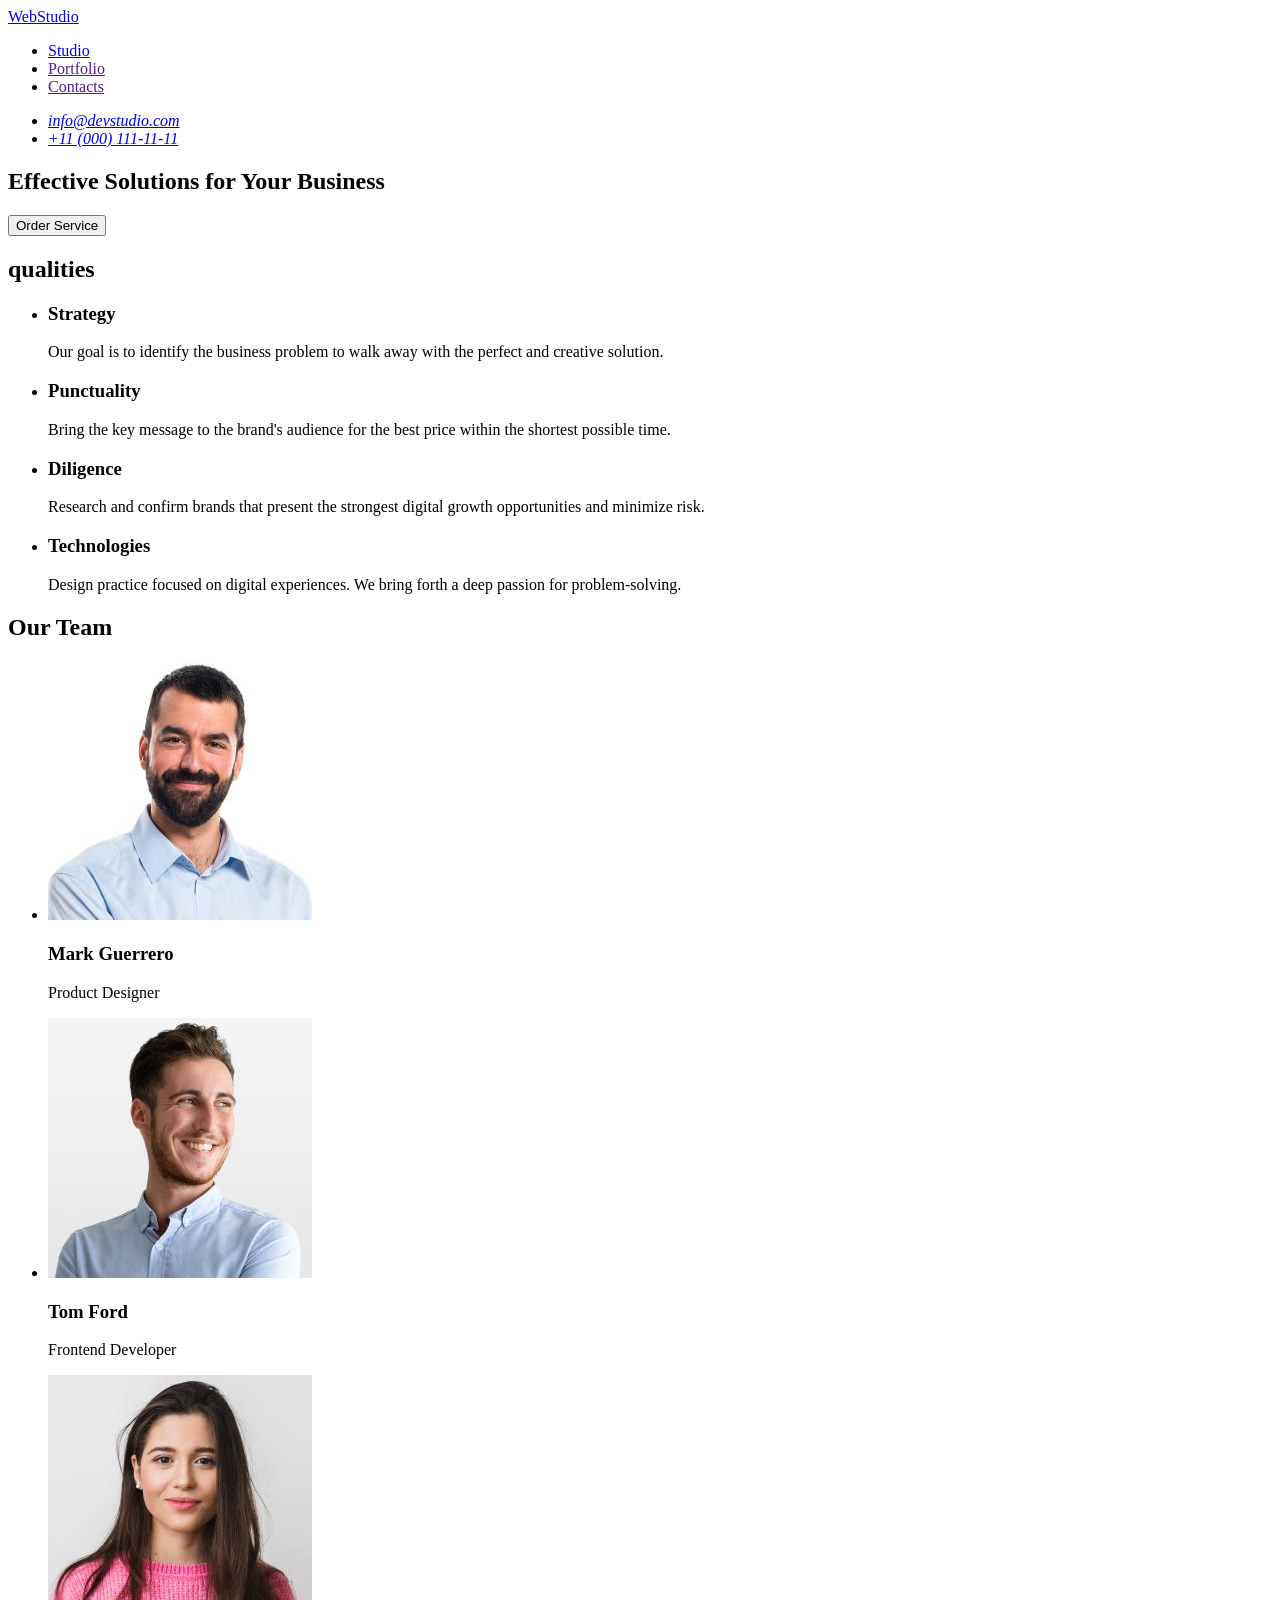
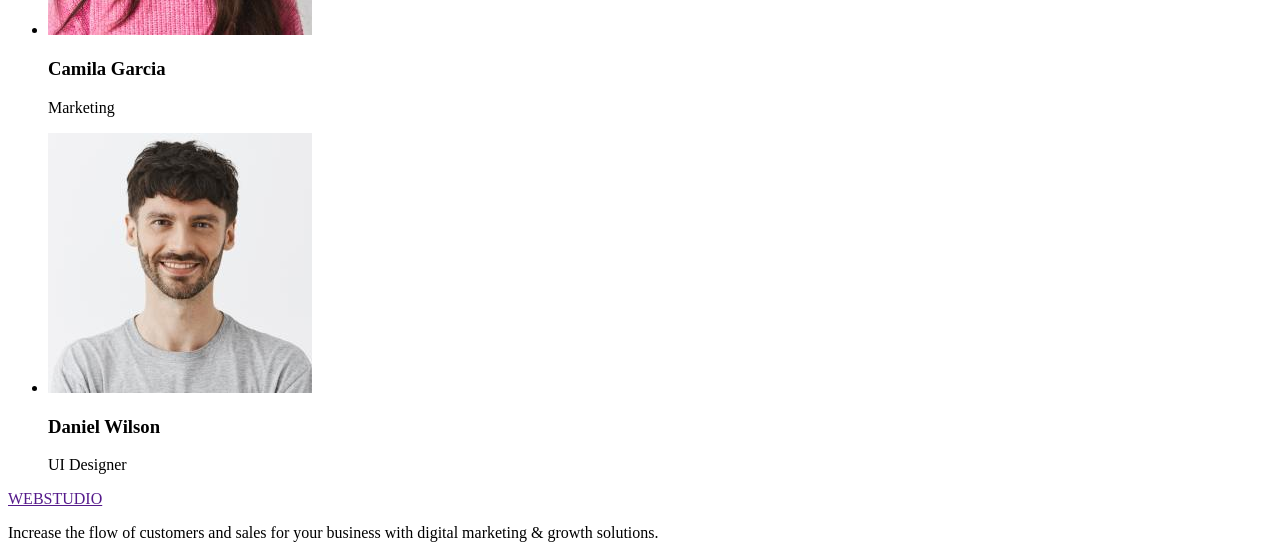
==== index.html @ 6fc46f31 "index.html 2.0" ====
<!DOCTYPE html>
<html lang="en">
  <head>
    <meta charset="UTF-8" />
    <meta http-equiv="X-UA-Compatible" content="IE=edge" />
    <meta name="viewport" content="width=device-width, initial-scale=1.0" />
    <title>Web Studio</title>
  </head>
  <body>
    <header>
      <a href="./index.html">WebStudio</a>
      <nav>
        <ul>
          <li><a href="./index.html">Studio</a></li>
          <li><a href="">Portfolio</a></li>
          <li><a href="">Contacts</a></li>
        </ul>
      </nav>
      <address>
        <ul>
          <li><a href="mailto:info@devstudio.com">info@devstudio.com</a></li>
          <li><a href="tel:+110001111111">+11 (000) 111-11-11</a></li>
        </ul>
      </address>
    </header>
    <main>
      <section>
        <h1>Effective Solutions for Your Business</h1>
        <button type="button">Order Service</button>
      </section>
      <section>
        <h2 class="visually-hidden">qualities</h2>
        <ul>
          <li>
            <h3>Strategy</h3>
            <p>
              Our goal is to identify the business problem to walk away with the
              perfect and creative solution.
            </p>
          </li>
          <li>
            <h3>Punctuality</h3>
            <p>
              Bring the key message to the brand's audience for the best price
              within the shortest possible time.
            </p>
          </li>
          <li>
            <h3>Diligence</h3>
            <p>
              Research and confirm brands that present the strongest digital
              growth opportunities and minimize risk.
            </p>
          </li>
          <li>
            <h3>Technologies</h3>
            <p>
              Design practice focused on digital experiences. We bring forth a
              deep passion for problem-solving.
            </p>
          </li>
        </ul>
      </section>
      <section>
        <h1>Our Team</h1>
        <ul>
          <li>
            <img
              src="./images/mark-guerrero.jpg"
              alt="mark-guerrero"
              width="264"
              height="260"
            />
            <h3>Mark Guerrero</h3>
            <p>Product Designer</p>
          </li>
          <li>
            <img
              src="./images/tom-ford.jpg"
              alt="tom-ford"
              width="264"
              height="260"
            />
            <h3>Tom Ford</h3>
            <p>Frontend Developer</p>
          </li>
          <li>
            <img
              src="./images/camila-garcia.jpg"
              alt="camila-garcia"
              width="264"
              height="260"
            />
            <h3>Camila Garcia</h3>
            <p>Marketing</p>
          </li>
          <li>
            <img
              src="./images/daniel-wilson.jpg"
              alt="daniel-wilson"
              width="264"
              height="260"
            />
            <h3>Daniel Wilson</h3>
            <p>UI Designer</p>
          </li>
        </ul>
      </section>
    </main>
    <footer>
      <a href="">WEBSTUDIO</a>
      <p>
        Increase the flow of customers and sales for your business with digital
        marketing & growth solutions.
      </p>
    </footer>
  </body>
</html>
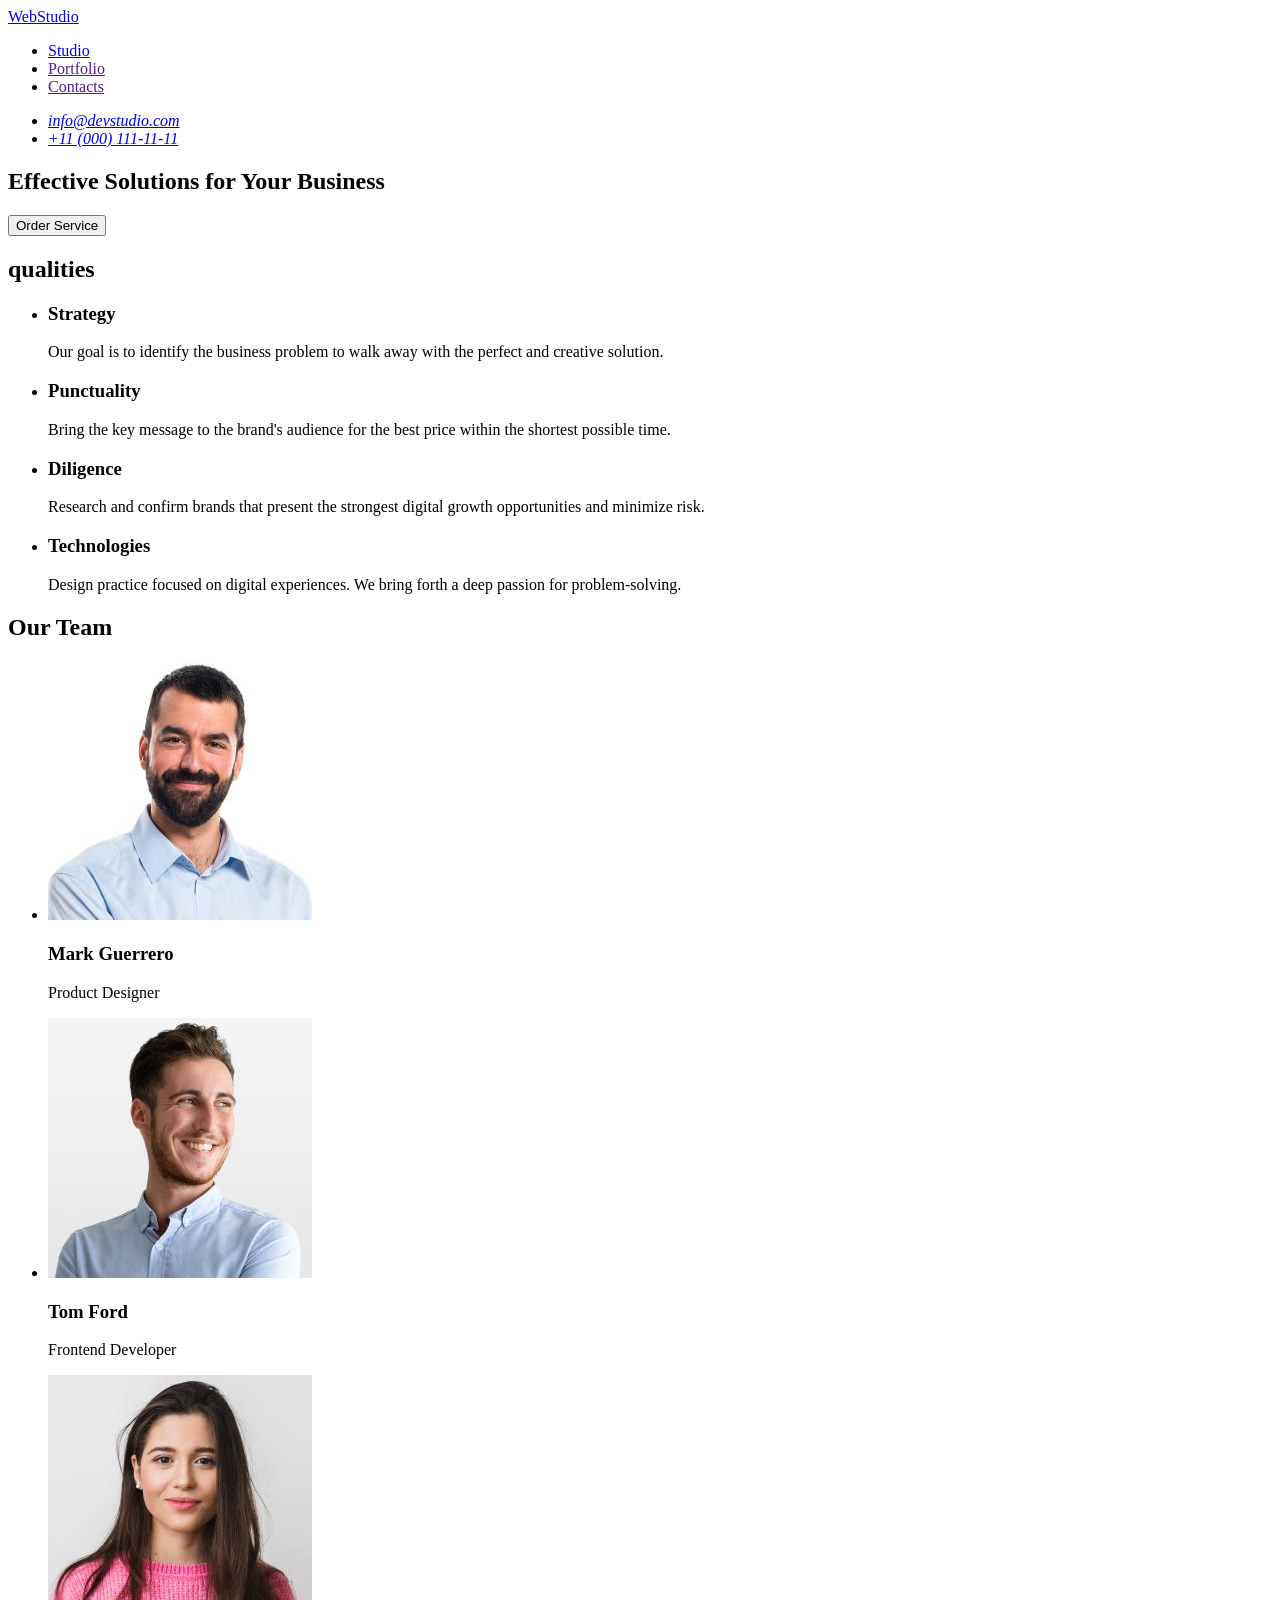
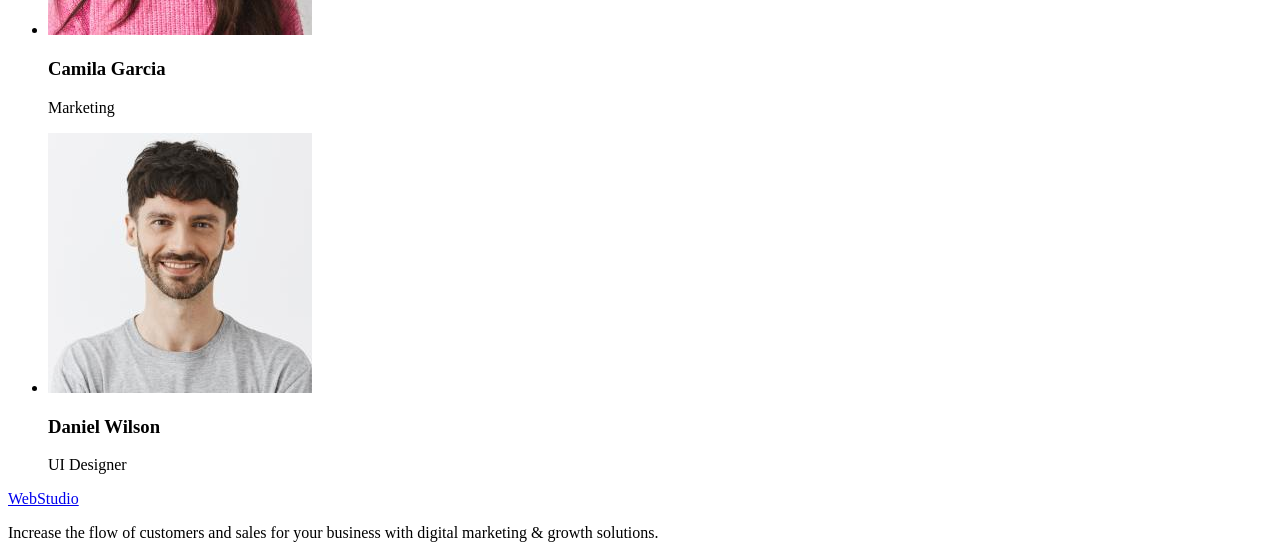
==== commit a856f022: "1" ====
--- a/index.html
+++ b/index.html
@@ -1,10 +1,10 @@
 <!DOCTYPE html>
 <html lang="en">
   <head>
-    <meta charset="UTF-8" />
-    <meta http-equiv="X-UA-Compatible" content="IE=edge" />
-    <meta name="viewport" content="width=device-width, initial-scale=1.0" />
-    <title>Web Studio</title>
+    <meta charset="UTF-8">
+    <meta http-equiv="X-UA-Compatible" content="IE=edge">
+    <meta name="viewport" content="width=device-width, initial-scale=1.0">
+    <title>WEBSTUDIO</title>
   </head>
   <body>
     <header>
@@ -69,8 +69,7 @@
               src="./images/mark-guerrero.jpg"
               alt="mark-guerrero"
               width="264"
-              height="260"
-            />
+              height="260">
             <h3>Mark Guerrero</h3>
             <p>Product Designer</p>
           </li>
@@ -79,8 +78,7 @@
               src="./images/tom-ford.jpg"
               alt="tom-ford"
               width="264"
-              height="260"
-            />
+              height="260">
             <h3>Tom Ford</h3>
             <p>Frontend Developer</p>
           </li>
@@ -89,8 +87,7 @@
               src="./images/camila-garcia.jpg"
               alt="camila-garcia"
               width="264"
-              height="260"
-            />
+              height="260">
             <h3>Camila Garcia</h3>
             <p>Marketing</p>
           </li>
@@ -99,8 +96,7 @@
               src="./images/daniel-wilson.jpg"
               alt="daniel-wilson"
               width="264"
-              height="260"
-            />
+              height="260">
             <h3>Daniel Wilson</h3>
             <p>UI Designer</p>
           </li>
@@ -108,7 +104,7 @@
       </section>
     </main>
     <footer>
-      <a href="">WEBSTUDIO</a>
+      <a href="./index.html">WebStudio</a>
       <p>
         Increase the flow of customers and sales for your business with digital
         marketing & growth solutions.
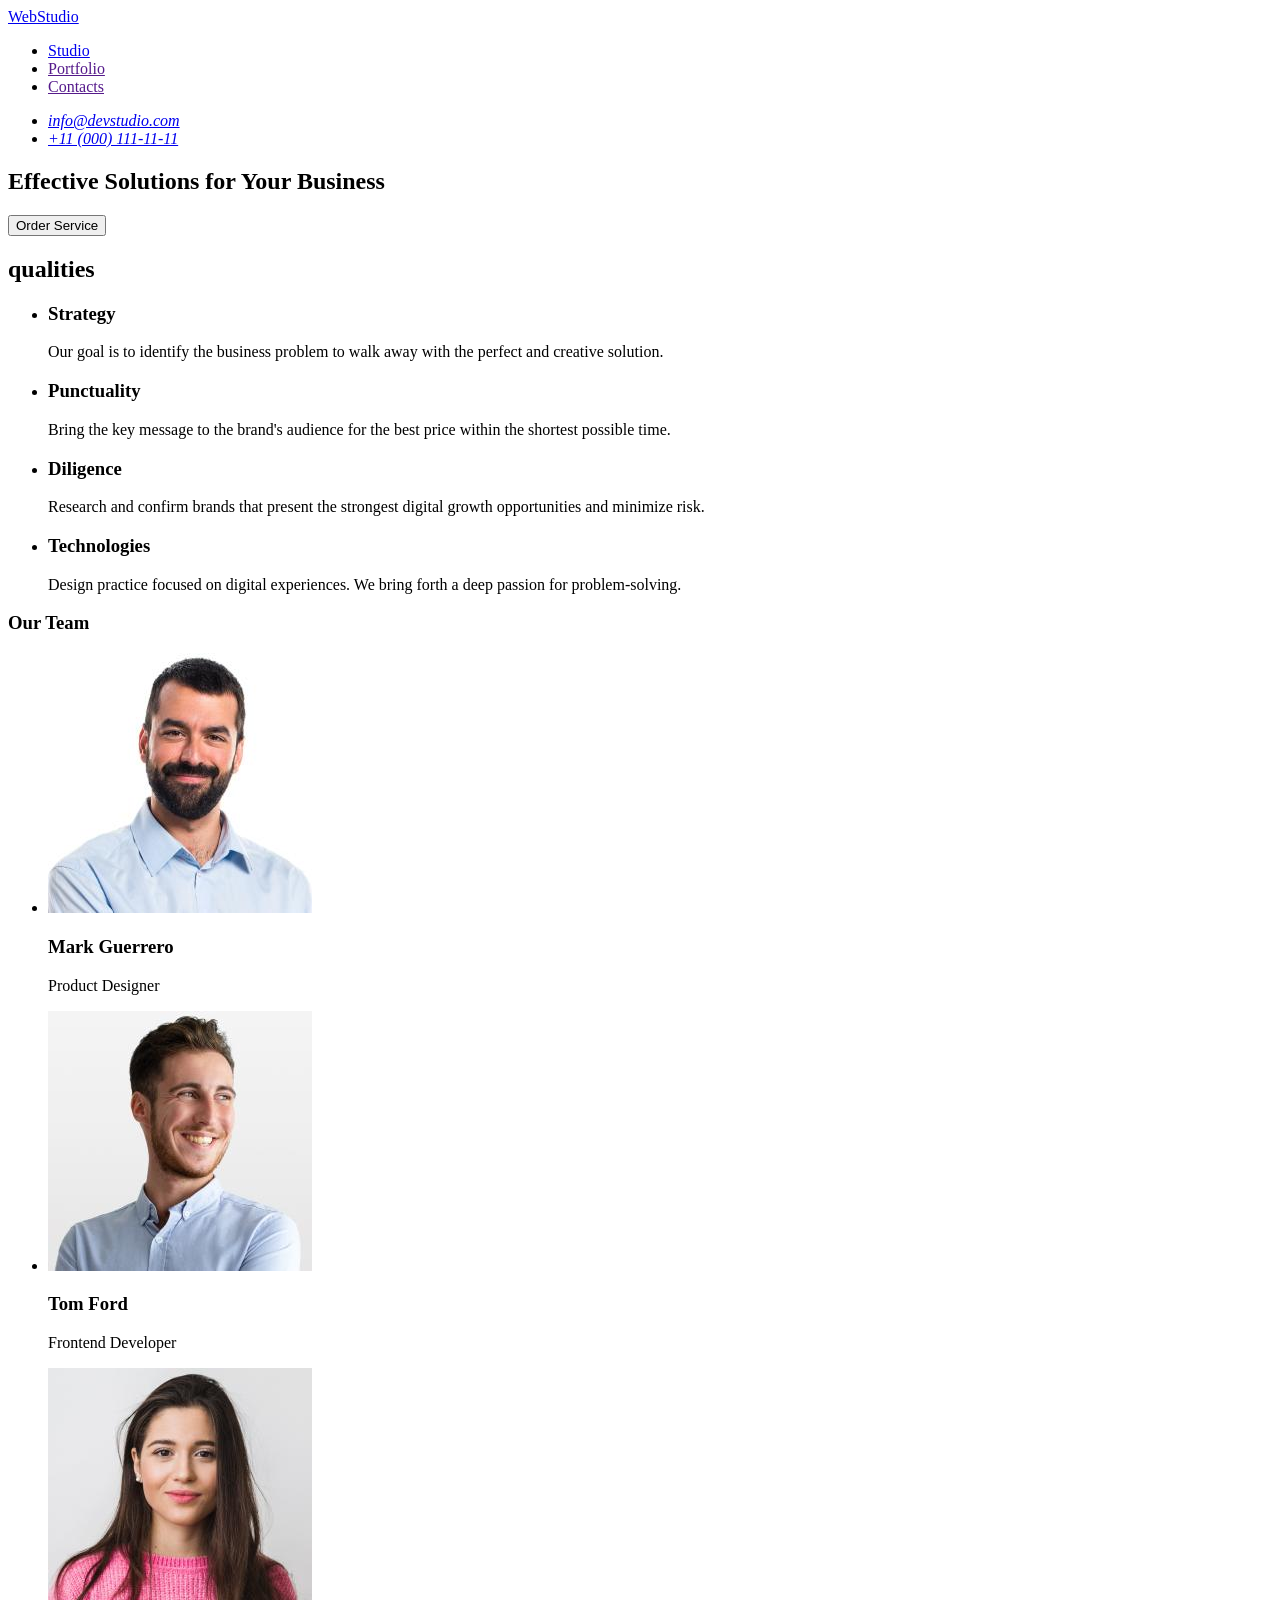
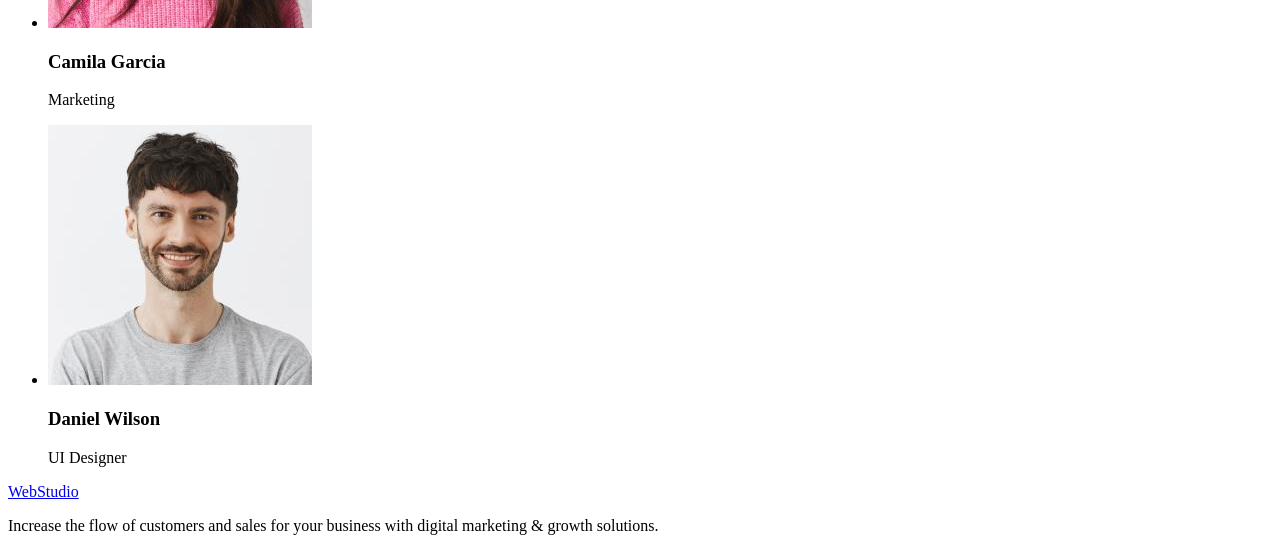
==== commit 9a6ab47c: "1223" ====
--- a/index.html
+++ b/index.html
@@ -1,15 +1,15 @@
 <!DOCTYPE html>
 <html lang="en">
   <head>
-    <meta charset="UTF-8">
-    <meta http-equiv="X-UA-Compatible" content="IE=edge">
-    <meta name="viewport" content="width=device-width, initial-scale=1.0">
+    <meta charset="UTF-8" />
+    <meta http-equiv="X-UA-Compatible" content="IE=edge" />
+    <meta name="viewport" content="width=device-width, initial-scale=1.0" />
     <title>WEBSTUDIO</title>
   </head>
   <body>
     <header>
-      <a href="./index.html">WebStudio</a>
       <nav>
+        <a href="./index.html">WebStudio</a>
         <ul>
           <li><a href="./index.html">Studio</a></li>
           <li><a href="">Portfolio</a></li>
@@ -62,14 +62,15 @@
         </ul>
       </section>
       <section>
-        <h1>Our Team</h1>
+        <h3>Our Team</h3>
         <ul>
           <li>
             <img
               src="./images/mark-guerrero.jpg"
               alt="mark-guerrero"
               width="264"
-              height="260">
+              height="260"
+            />
             <h3>Mark Guerrero</h3>
             <p>Product Designer</p>
           </li>
@@ -78,7 +79,8 @@
               src="./images/tom-ford.jpg"
               alt="tom-ford"
               width="264"
-              height="260">
+              height="260"
+            />
             <h3>Tom Ford</h3>
             <p>Frontend Developer</p>
           </li>
@@ -87,7 +89,8 @@
               src="./images/camila-garcia.jpg"
               alt="camila-garcia"
               width="264"
-              height="260">
+              height="260"
+            />
             <h3>Camila Garcia</h3>
             <p>Marketing</p>
           </li>
@@ -96,7 +99,8 @@
               src="./images/daniel-wilson.jpg"
               alt="daniel-wilson"
               width="264"
-              height="260">
+              height="260"
+            />
             <h3>Daniel Wilson</h3>
             <p>UI Designer</p>
           </li>
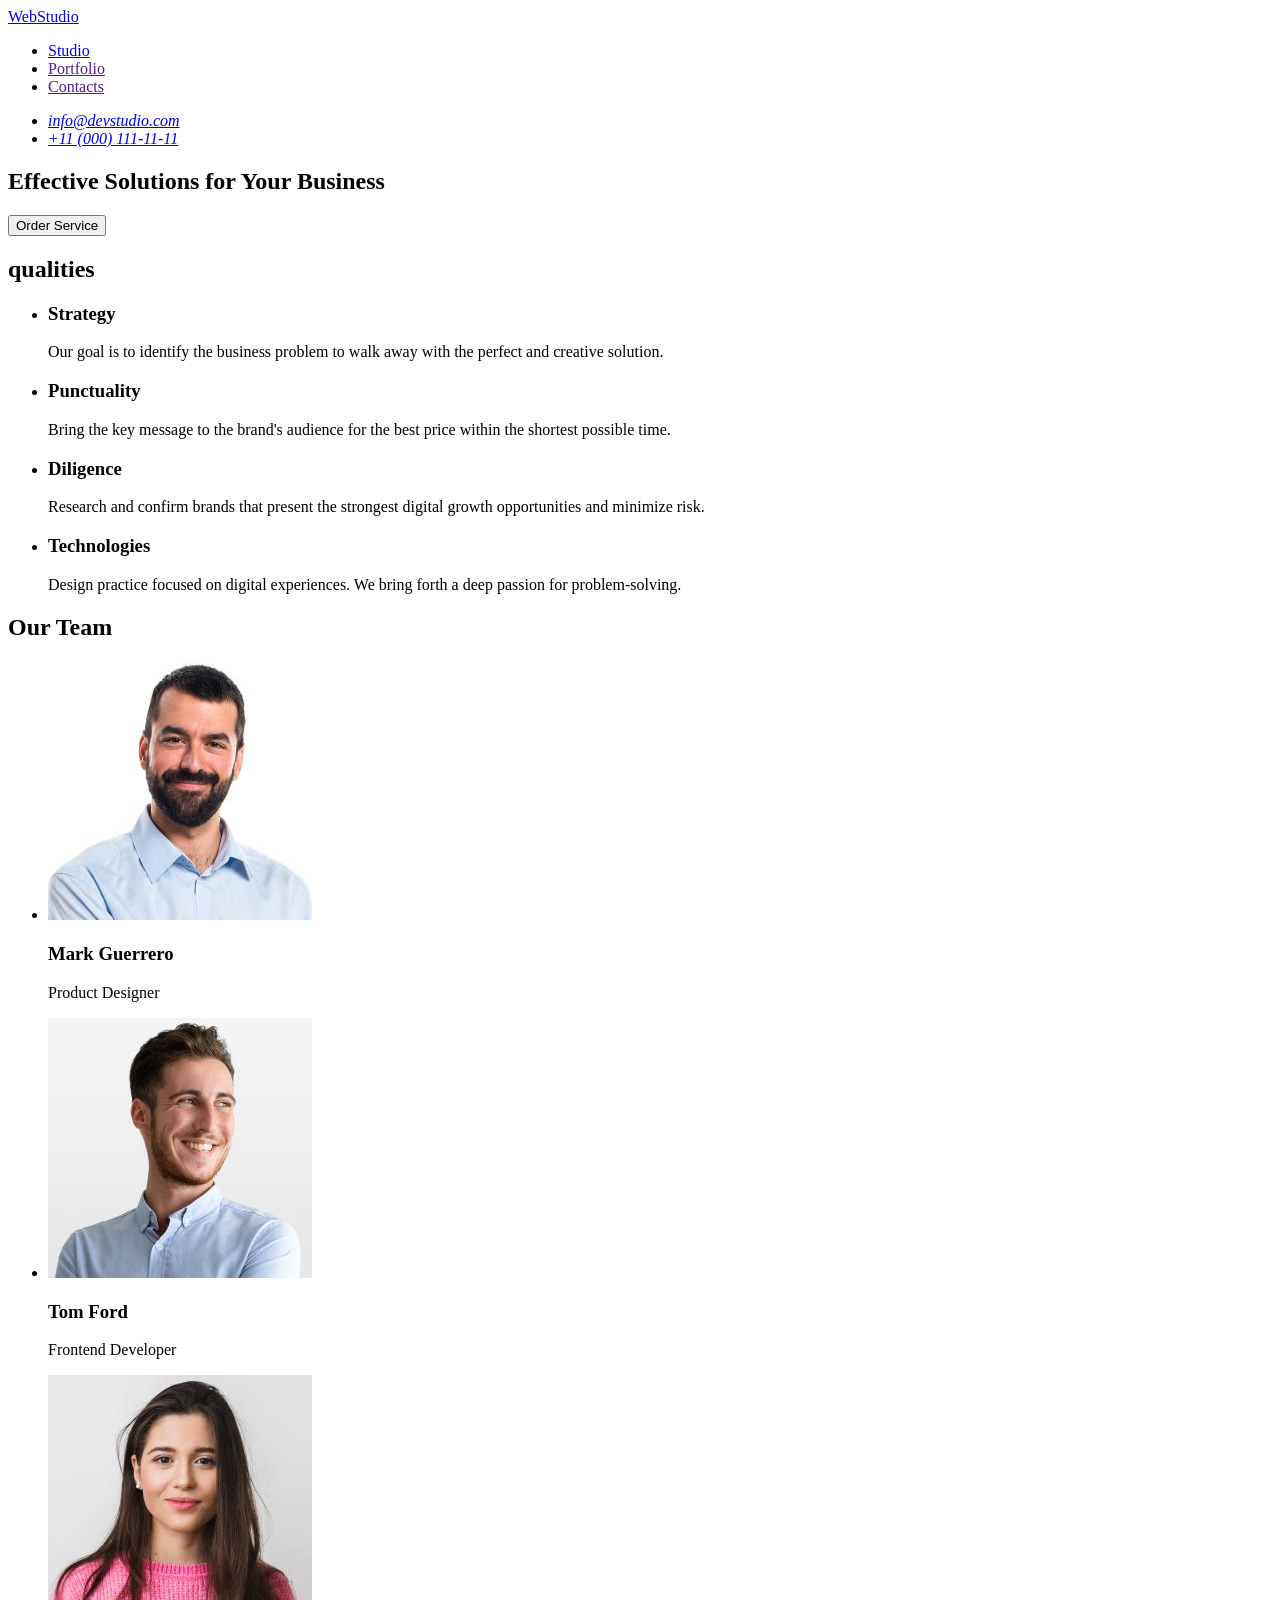
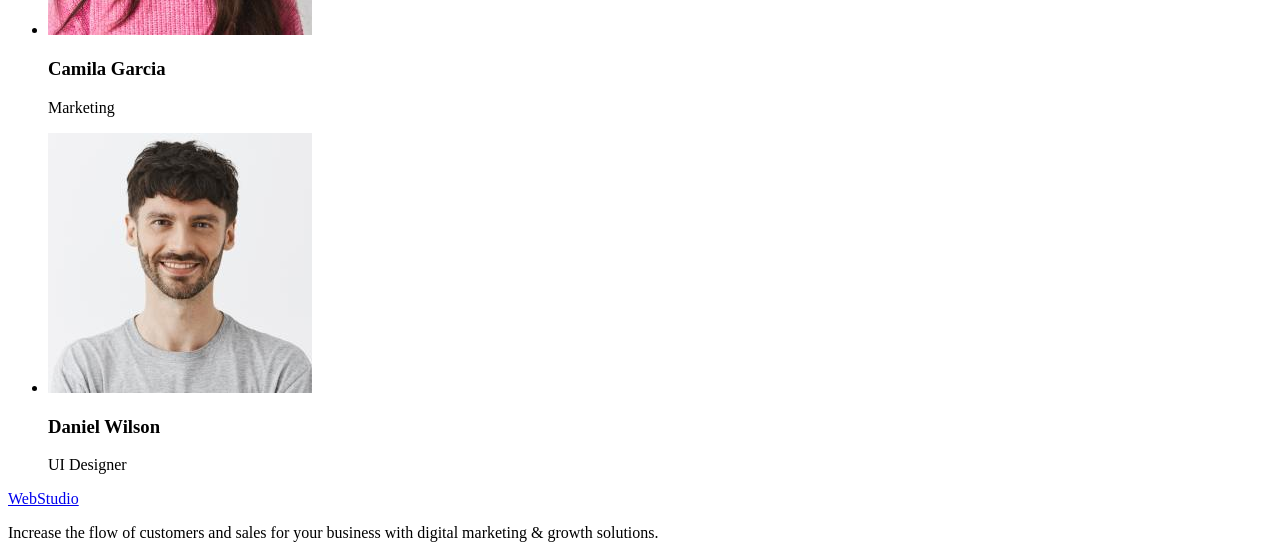
==== commit b2bf7d90: "1" ====
--- a/index.html
+++ b/index.html
@@ -62,7 +62,7 @@
         </ul>
       </section>
       <section>
-        <h3>Our Team</h3>
+        <h2>Our Team</h2>
         <ul>
           <li>
             <img
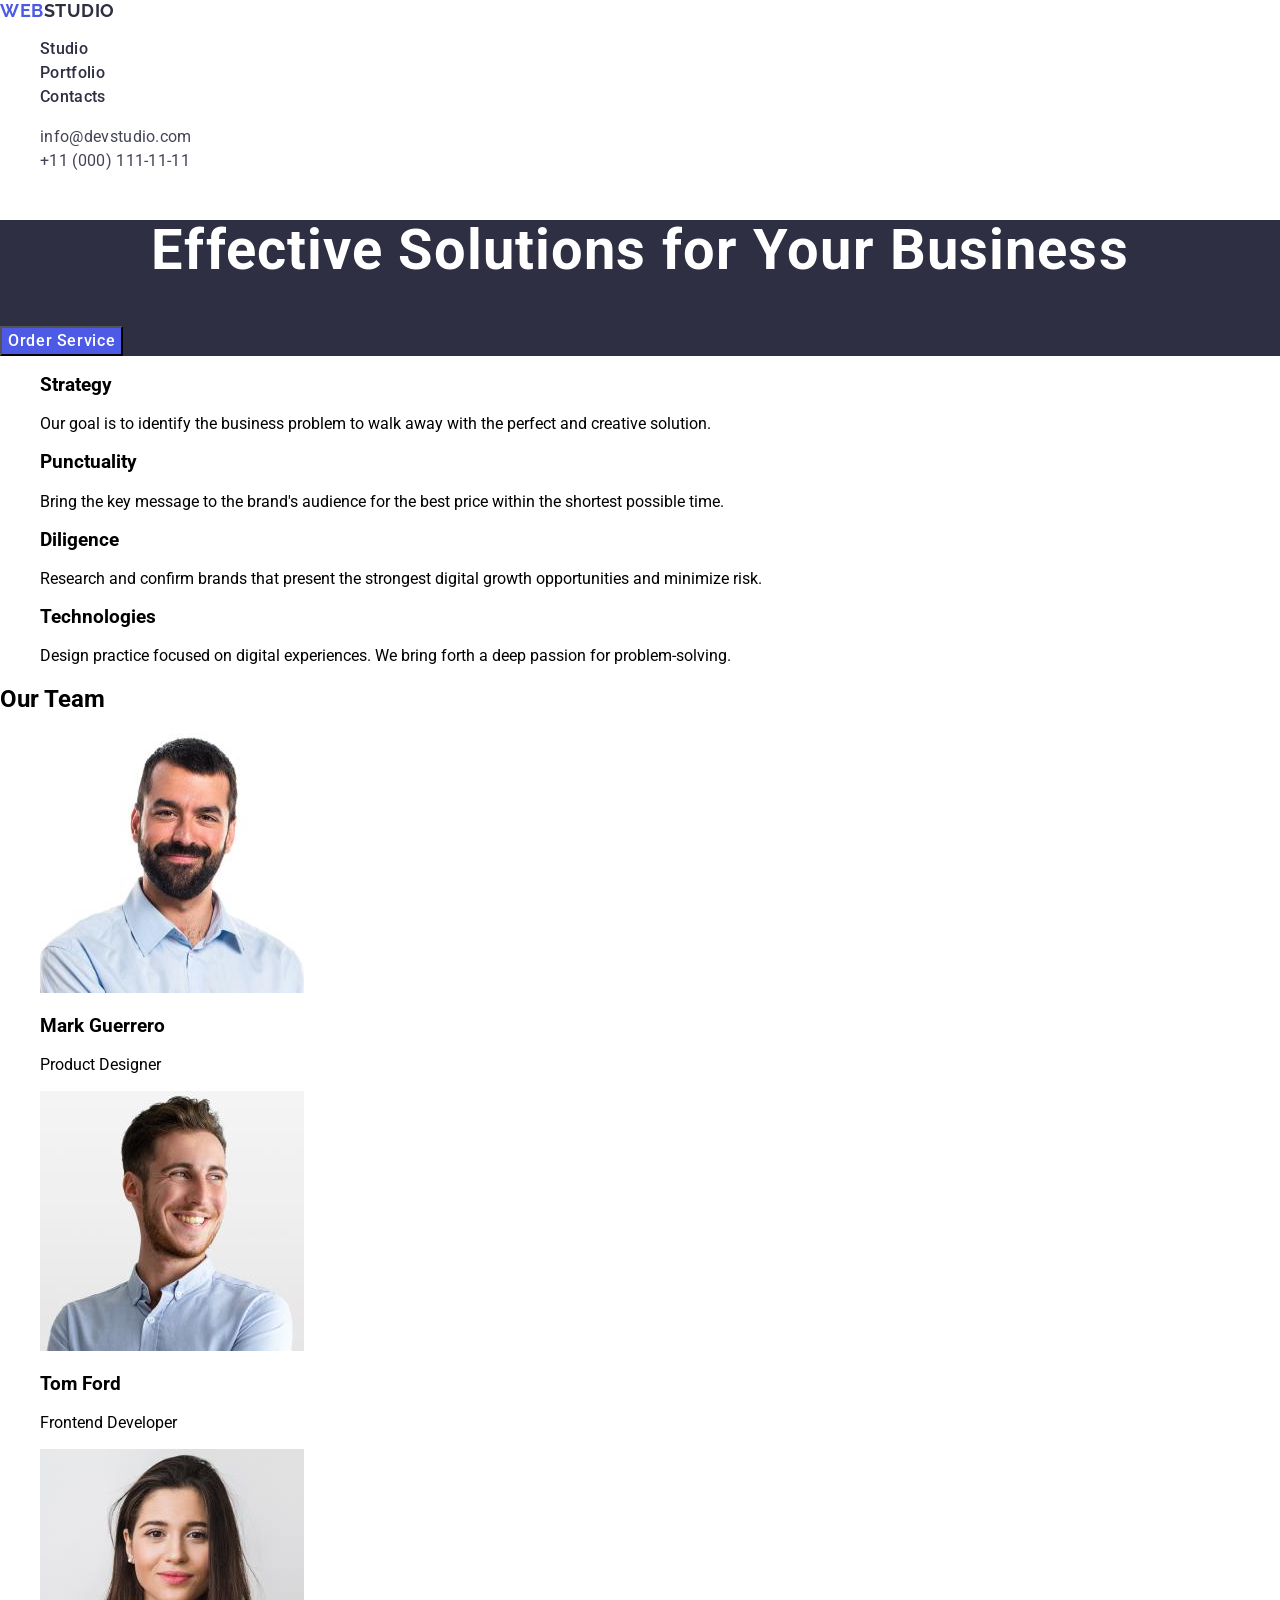
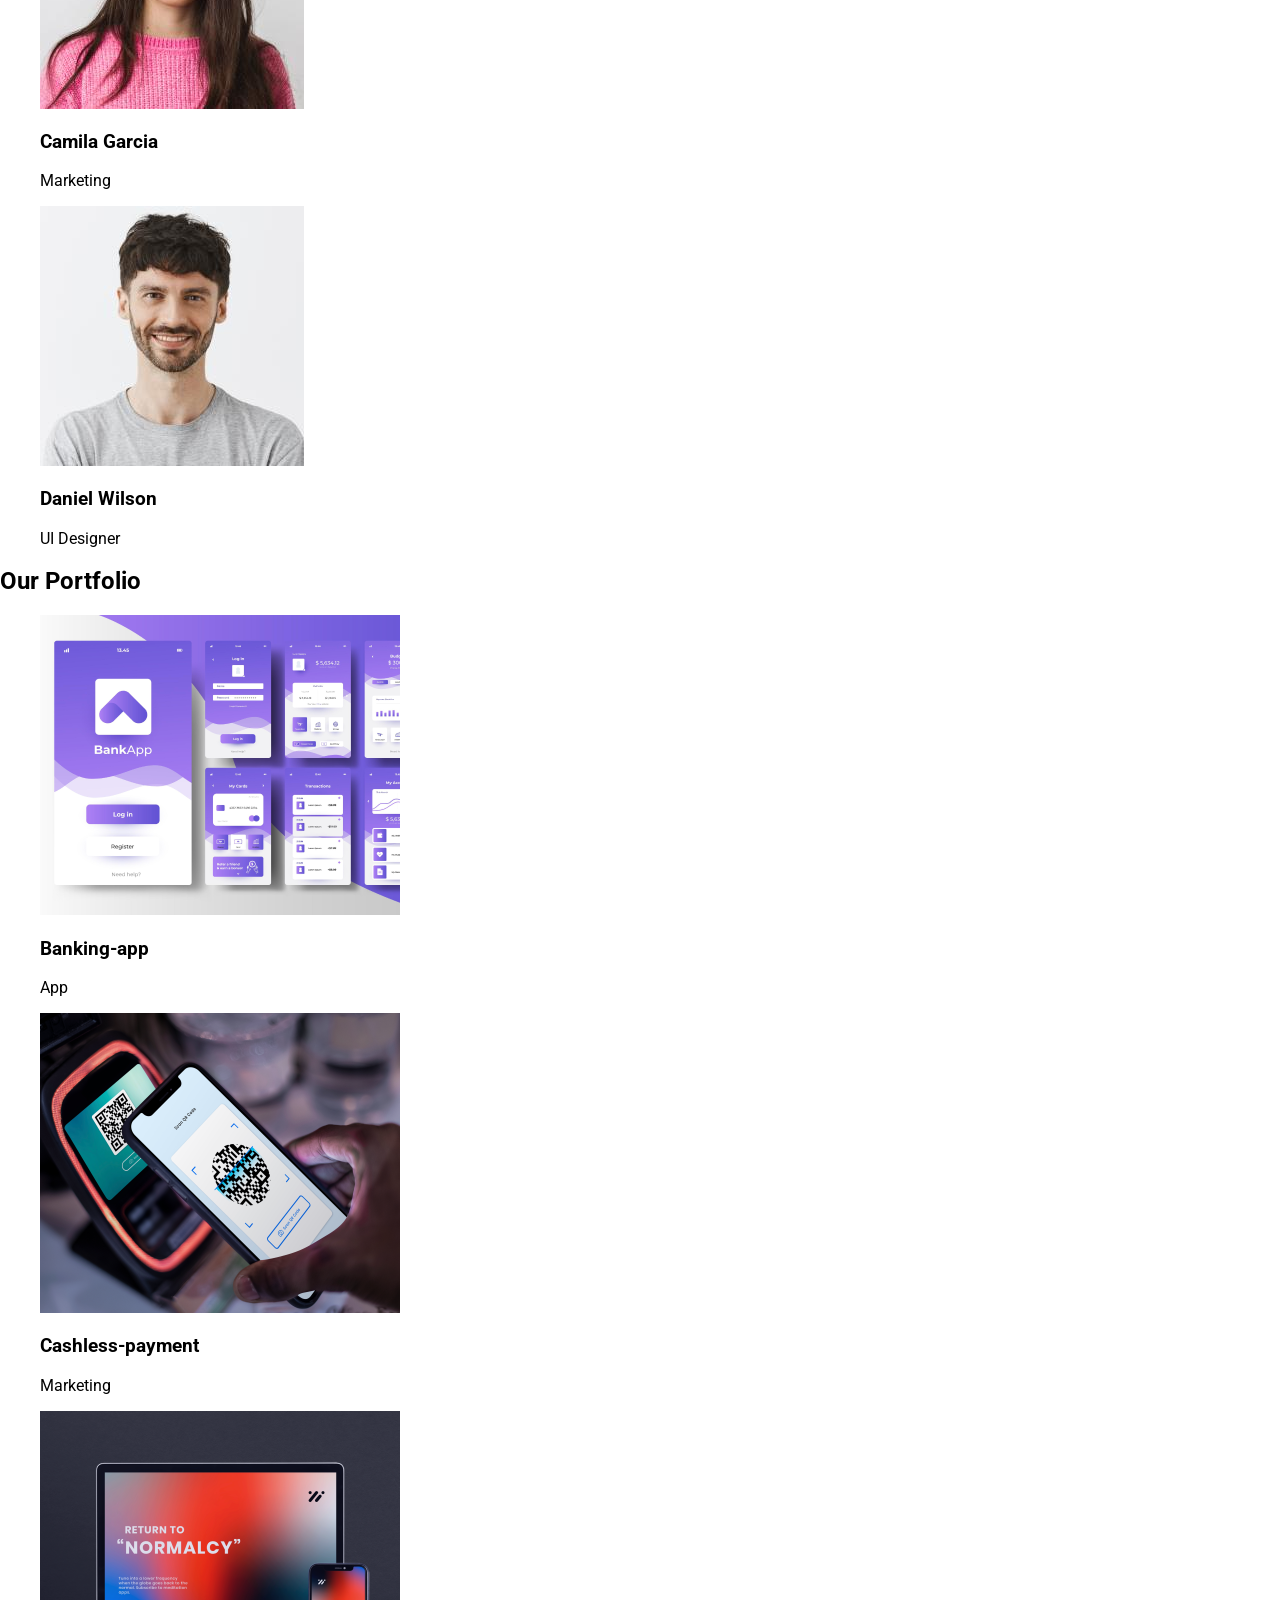
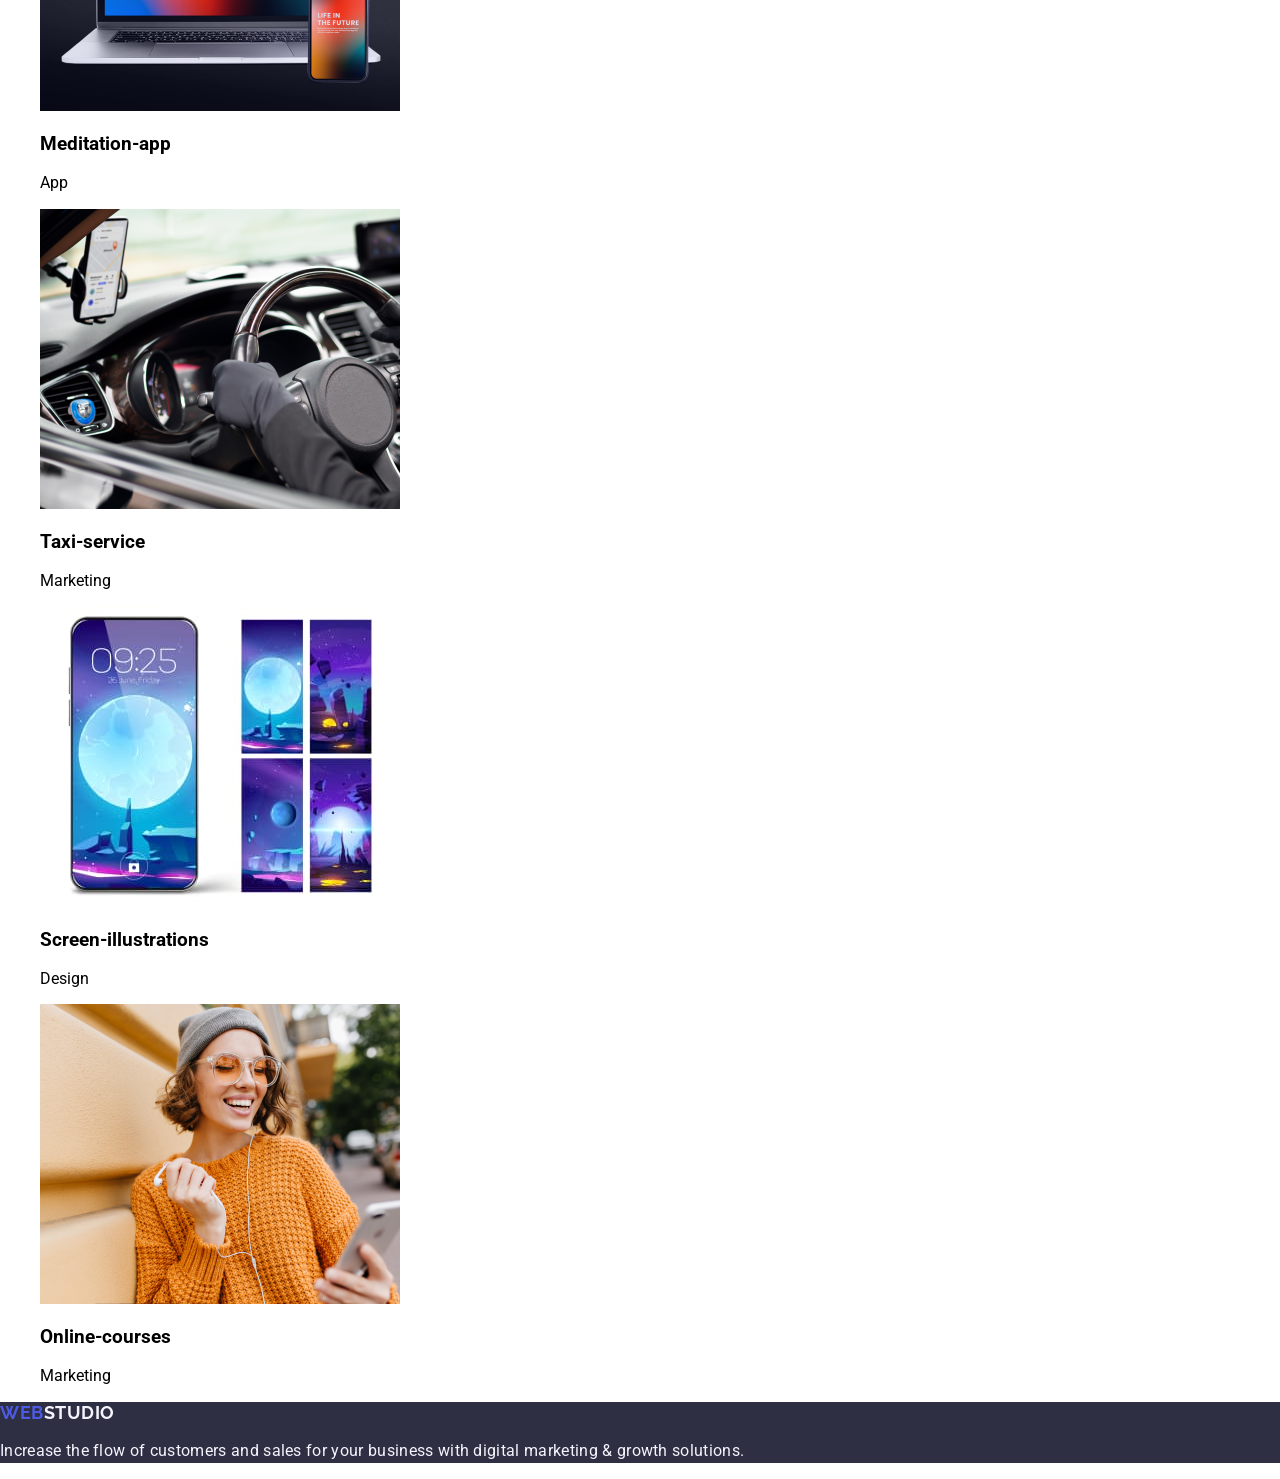
==== commit 4ca3cad6: "home-worke 02" ====
--- a/index.html
+++ b/index.html
@@ -5,31 +5,56 @@
     <meta http-equiv="X-UA-Compatible" content="IE=edge" />
     <meta name="viewport" content="width=device-width, initial-scale=1.0" />
     <title>WEBSTUDIO</title>
+    <link rel="preconnect" href="https://fonts.googleapis.com" />
+    <link rel="preconnect" href="https://fonts.gstatic.com" crossorigin />
+    <link
+      href="https://fonts.googleapis.com/css2?family=Raleway:ital,wght@0,700;1,700&family=Roboto:wght@400;500;700&display=swap"
+      rel="stylesheet"
+    />
+    <link
+      rel="stylesheet"
+      href="https://cdnjs.cloudflare.com/ajax/libs/modern-normalize/2.0.0/modern-normalize.min.css"
+      integrity="sha512-4xo8blKMVCiXpTaLzQSLSw3KFOVPWhm/TRtuPVc4WG6kUgjH6J03IBuG7JZPkcWMxJ5huwaBpOpnwYElP/m6wg=="
+      crossorigin="anonymous"
+      referrerpolicy="no-referrer"
+    />
+    <link rel="stylesheet" href="./css/styles.css" />
   </head>
   <body>
-    <header>
-      <nav>
-        <a href="./index.html">WebStudio</a>
-        <ul>
-          <li><a href="./index.html">Studio</a></li>
-          <li><a href="">Portfolio</a></li>
-          <li><a href="">Contacts</a></li>
+    <!-- #region header -->
+    <header class="header">
+      <nav class="nav">
+        <a class="logo" href="#"><span class="colortext">WEB</span>STUDIO</a>
+        <ul class="menu">
+          <li class="menu-link">
+            <a class="menu-link" href="./index.html">Studio</a>
+          </li>
+          <li class="menu-link"><a class="menu-link" href="">Portfolio</a></li>
+          <li class="menu-link"><a class="menu-link">Contacts</a></li>
         </ul>
       </nav>
       <address>
-        <ul>
-          <li><a href="mailto:info@devstudio.com">info@devstudio.com</a></li>
-          <li><a href="tel:+110001111111">+11 (000) 111-11-11</a></li>
+        <ul class="header-contacts">
+          <li>
+            <a class="header-contacts" href="mailto:info@devstudio.com"
+              >info@devstudio.com</a
+            >
+          </li>
+          <li>
+            <a class="header-contacts" href="tel:+11(000)1111111"
+              >+11 (000) 111-11-11</a
+            >
+          </li>
         </ul>
       </address>
     </header>
+    <!-- #endregion header -->
     <main>
+      <section class="hero">
+        <h1 class="hero-title">Effective Solutions for Your Business</h1>
+        <button class="hero-button" type="button">Order Service</button>
+      </section>
       <section>
-        <h1>Effective Solutions for Your Business</h1>
-        <button type="button">Order Service</button>
-      </section>
-      <section>
-        <h2 class="visually-hidden">qualities</h2>
         <ul>
           <li>
             <h3>Strategy</h3>
@@ -106,10 +131,77 @@
           </li>
         </ul>
       </section>
+      <section>
+        <h2>Our Portfolio</h2>
+        <ul>
+          <li>
+            <img
+              src="./images/banking-app.png"
+              alt="banking-app"
+              width="360"
+              height="300"
+            />
+            <h3>Banking-app</h3>
+            <p>App</p>
+          </li>
+          <li>
+            <img
+              src="./images/cashless-payment.png"
+              alt="cashless-payment"
+              width="360"
+              height="300"
+            />
+            <h3>Cashless-payment</h3>
+            <p>Marketing</p>
+          </li>
+          <li>
+            <img
+              src="./images/meditation-app.png"
+              alt="meditation-app"
+              width="360"
+              height="300"
+            />
+            <h3>Meditation-app</h3>
+            <p>App</p>
+          </li>
+          <li>
+            <img
+              src="./images/taxi-service.png"
+              alt="taxi-service"
+              width="360"
+              height="300"
+            />
+            <h3>Taxi-service</h3>
+            <p>Marketing</p>
+          </li>
+          <li>
+            <img
+              src="./images/screen-illustrations.jpg"
+              alt="screen-illustrations"
+              width="360"
+              height="300"
+            />
+            <h3>Screen-illustrations</h3>
+            <p>Design</p>
+          </li>
+          <li>
+            <img
+              src="./images/online-courses.png"
+              alt="online-courses"
+              width="360"
+              height="300"
+            />
+            <h3>Online-courses</h3>
+            <p>Marketing</p>
+          </li>
+        </ul>
+      </section>
     </main>
-    <footer>
-      <a href="./index.html">WebStudio</a>
-      <p>
+    <footer class="footer">
+      <a class="logo-footer" href="#"
+        ><span class="colortext">WEB</span>STUDIO</a
+      >
+      <p class="text-footer">
         Increase the flow of customers and sales for your business with digital
         marketing & growth solutions.
       </p>
--- a/css/styles.css
+++ b/css/styles.css
@@ -0,0 +1,106 @@
+ul,
+ol {
+  list-style-type: none;
+}
+a {
+  text-decoration: none;
+}
+body {
+  font-family: "Releway", "Roboto";
+}
+.list {
+  list-style: none;
+}
+/* #region header */
+.header {
+}
+.logo {
+  font-family: "Raleway", sans-serif;
+  font-weight: 700;
+  font-size: 18px;
+  line-height: 1.16667;
+  letter-spacing: 0.03em;
+  color: #2e2f42;
+}
+.colortext {
+  color: #4d5ae5;
+}
+.menu-link {
+  font-family: "Roboto", sans-serif;
+  font-weight: 500;
+  font-size: 16px;
+  line-height: 1.5;
+  letter-spacing: 0.02em;
+  color: #2e2f42;
+}
+.header-contacts {
+  font-style: normal;
+  font-weight: 400;
+  font-size: 16px;
+  line-height: 1.5;
+  letter-spacing: 0.02em;
+  color: #434455;
+  margin-right: 40px;
+}
+.header-contacts:hover {
+  color: #404bbf;
+}
+.menu-link:hover,
+.menu-link:focus {
+  color: #404bbf;
+}
+/* #endregion header */
+/* #region hero */
+.hero {
+  background: #2e2f42;
+}
+.hero-title {
+  font-family: "Roboto", sans-serif;
+  font-weight: 700;
+  font-size: 56px;
+  line-height: 1.07143;
+  letter-spacing: 0.02em;
+  text-align: center;
+  color: #fff;
+}
+.hero-button {
+  font-family: "Roboto", sans-serif;
+  font-weight: 500;
+  font-size: 16px;
+  line-height: 1.5;
+  letter-spacing: 0.04em;
+  color: #fff;
+  background: #4d5ae5;
+  cursor: pointer;
+}
+.hero-button:hover,
+.hero-button:focus {
+  color: #fff;
+  background: #404bbf;
+}
+/* #endregion hero */
+/* #region footer */
+.footer {
+  background: #2e2f42;
+}
+.logo-footer {
+  font-family: "Raleway", sans-serif;
+  font-weight: 700;
+  font-size: 18px;
+  line-height: 1.16667;
+  letter-spacing: 0.03em;
+  text-transform: uppercase;
+  color: #f4f4fd;
+}
+.colortext {
+  color: #4d5ae5;
+}
+.text-footer {
+  font-family: "Roboto", sans-serif;
+  font-weight: 400;
+  font-size: 16px;
+  line-height: 1.5;
+  letter-spacing: 0.02em;
+  color: #f4f4fd;
+}
+/* #endregion hero */
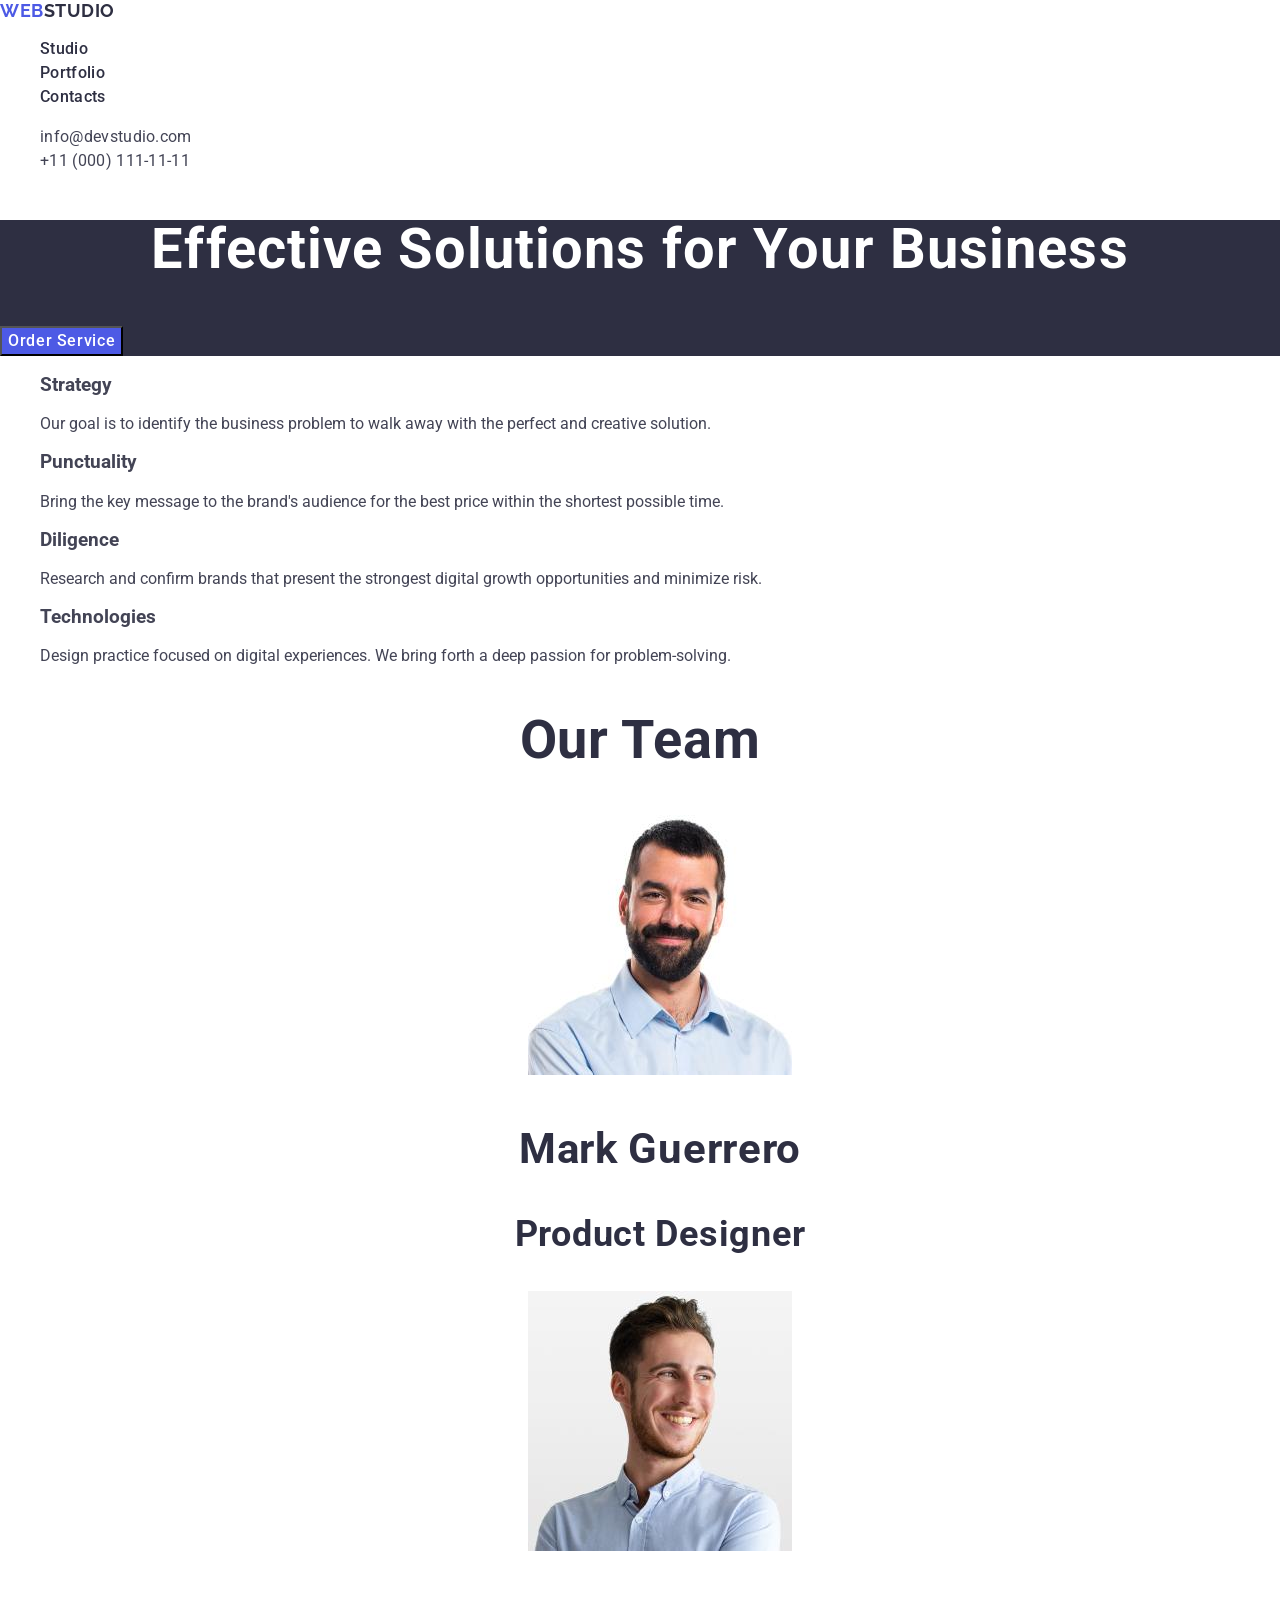
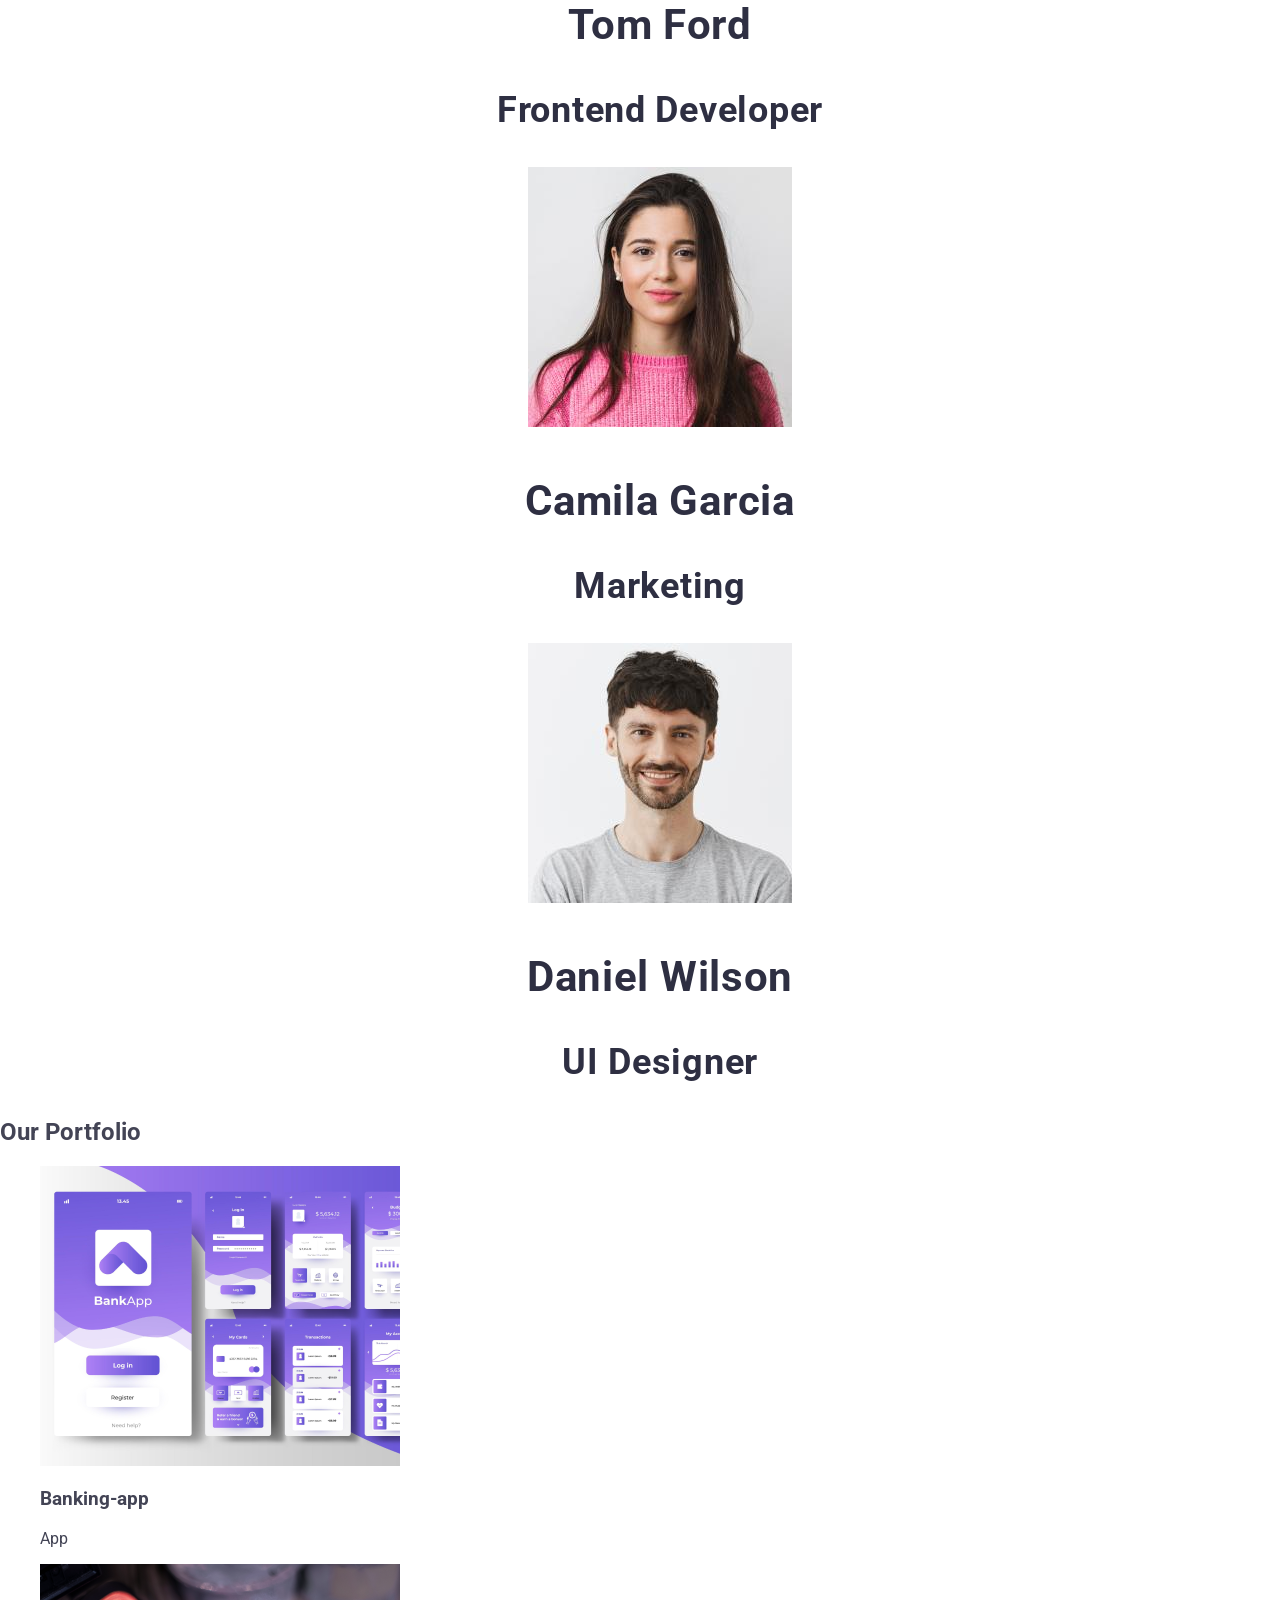
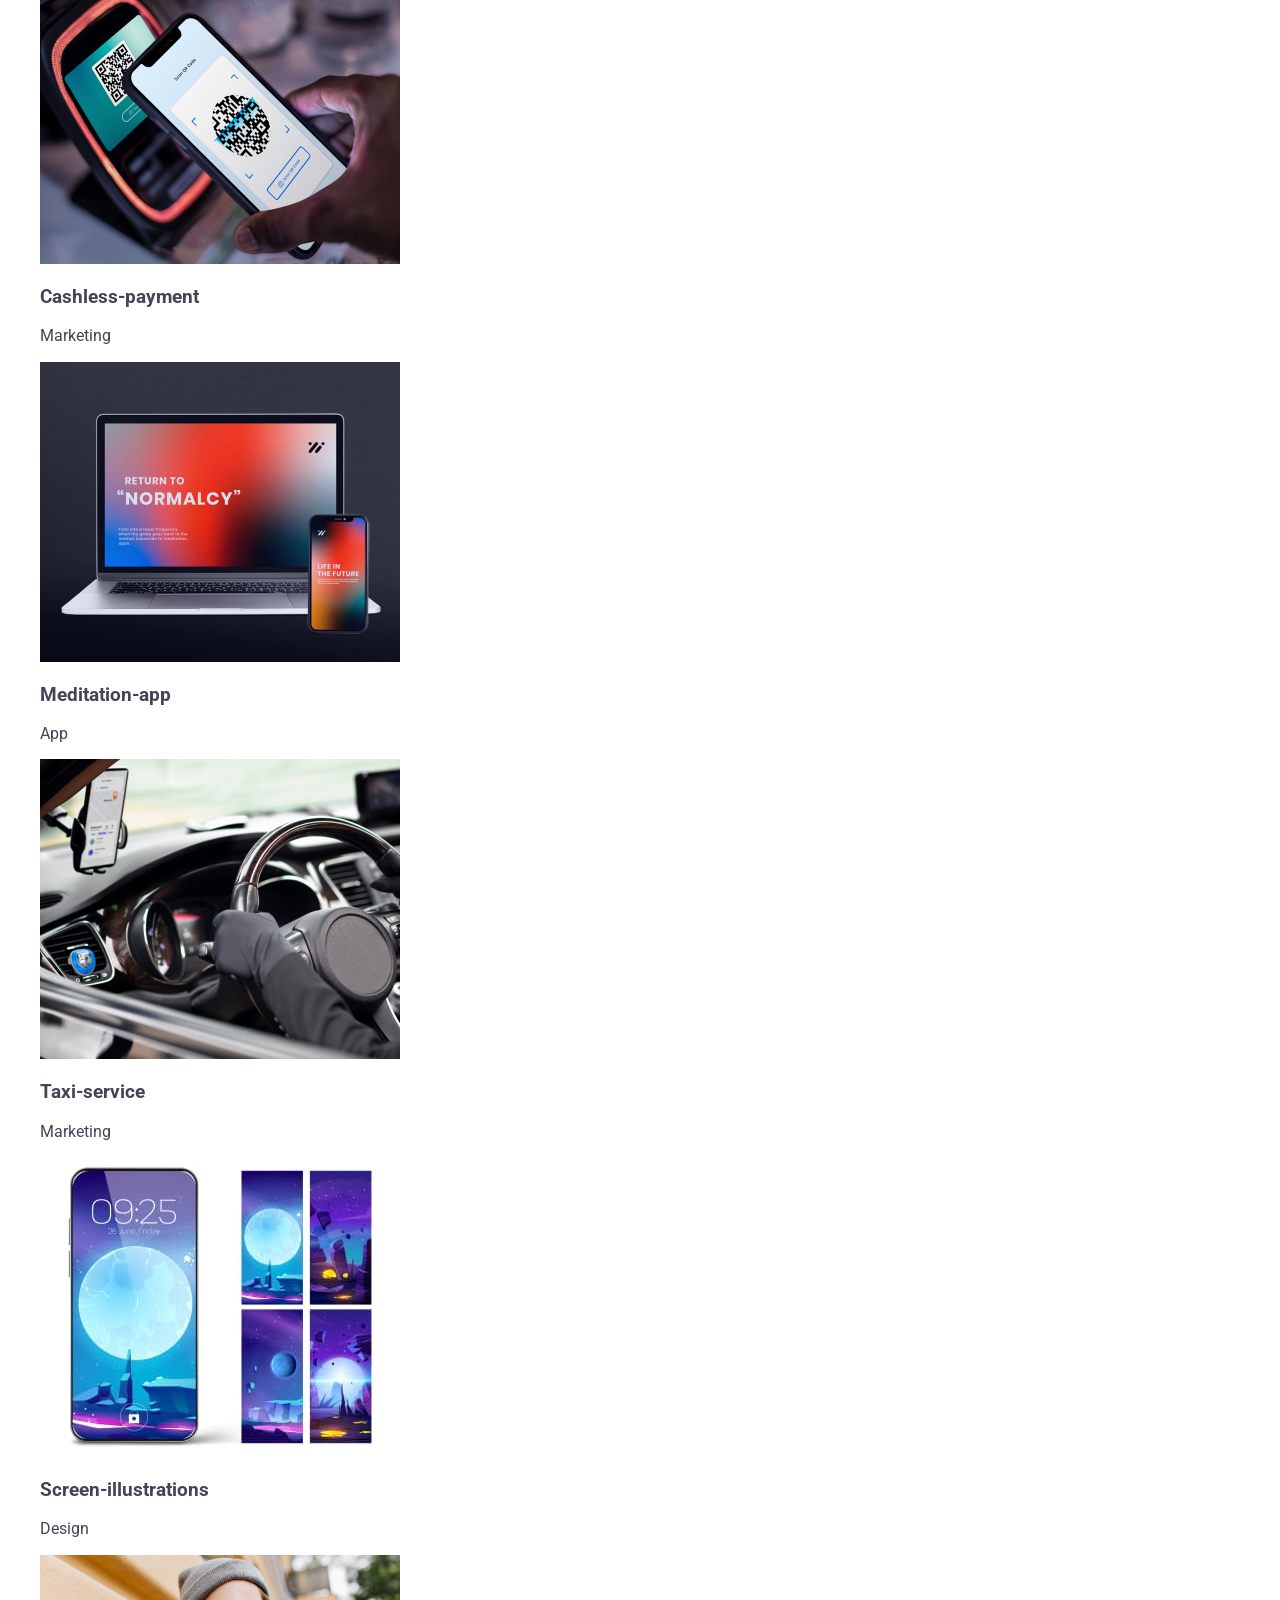
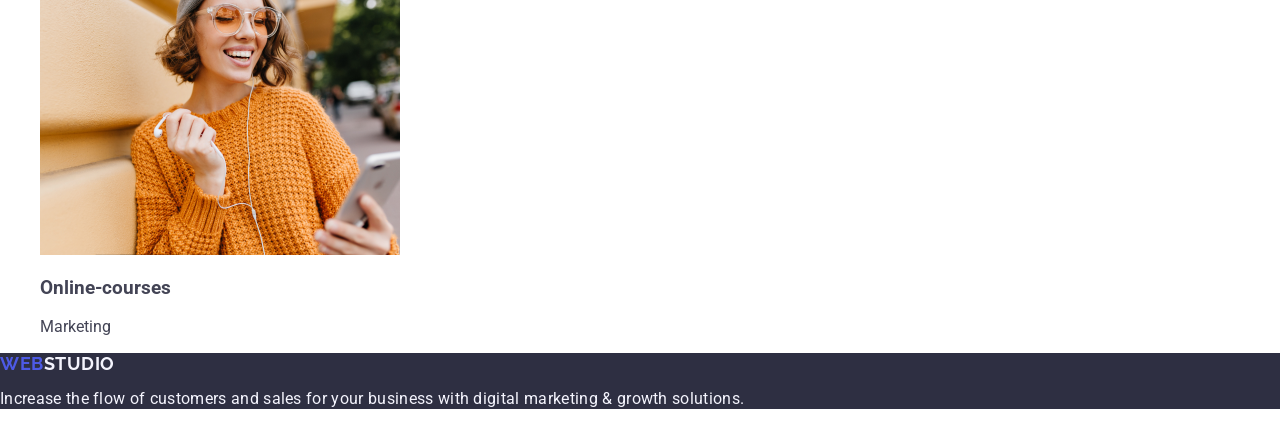
==== commit d7685861: "nw" ====
--- a/index.html
+++ b/index.html
@@ -86,7 +86,7 @@
           </li>
         </ul>
       </section>
-      <section>
+      <section class="our-team">
         <h2>Our Team</h2>
         <ul>
           <li>
--- a/css/styles.css
+++ b/css/styles.css
@@ -6,7 +6,9 @@
   text-decoration: none;
 }
 body {
-  font-family: "Releway", "Roboto";
+  font-family: "Roboto";
+  color: #434455;
+  background-color: #ffff;
 }
 .list {
   list-style: none;
@@ -14,11 +16,12 @@
 /* #region header */
 .header {
 }
+
 .logo {
   font-family: "Raleway", sans-serif;
   font-weight: 700;
   font-size: 18px;
-  line-height: 1.16667;
+  line-height: 1.17;
   letter-spacing: 0.03em;
   color: #2e2f42;
 }
@@ -42,7 +45,8 @@
   color: #434455;
   margin-right: 40px;
 }
-.header-contacts:hover {
+.header-contacts:hover,
+.header-contacts:focus {
   color: #404bbf;
 }
 .menu-link:hover,
@@ -58,7 +62,7 @@
   font-family: "Roboto", sans-serif;
   font-weight: 700;
   font-size: 56px;
-  line-height: 1.07143;
+  line-height: 1.07;
   letter-spacing: 0.02em;
   text-align: center;
   color: #fff;
@@ -79,6 +83,16 @@
   background: #404bbf;
 }
 /* #endregion hero */
+.our-team {
+  font-family: "Roboto", sans-serif;
+  font-weight: 700;
+  font-size: 36px;
+  line-height: 40px;
+  line-height: 1.11;
+  letter-spacing: 0.02em;
+  text-align: center;
+  color: #2e2f42;
+}
 /* #region footer */
 .footer {
   background: #2e2f42;
@@ -99,7 +113,7 @@
   font-family: "Roboto", sans-serif;
   font-weight: 400;
   font-size: 16px;
-  line-height: 1.5;
+  line-height: 1.17;
   letter-spacing: 0.02em;
   color: #f4f4fd;
 }
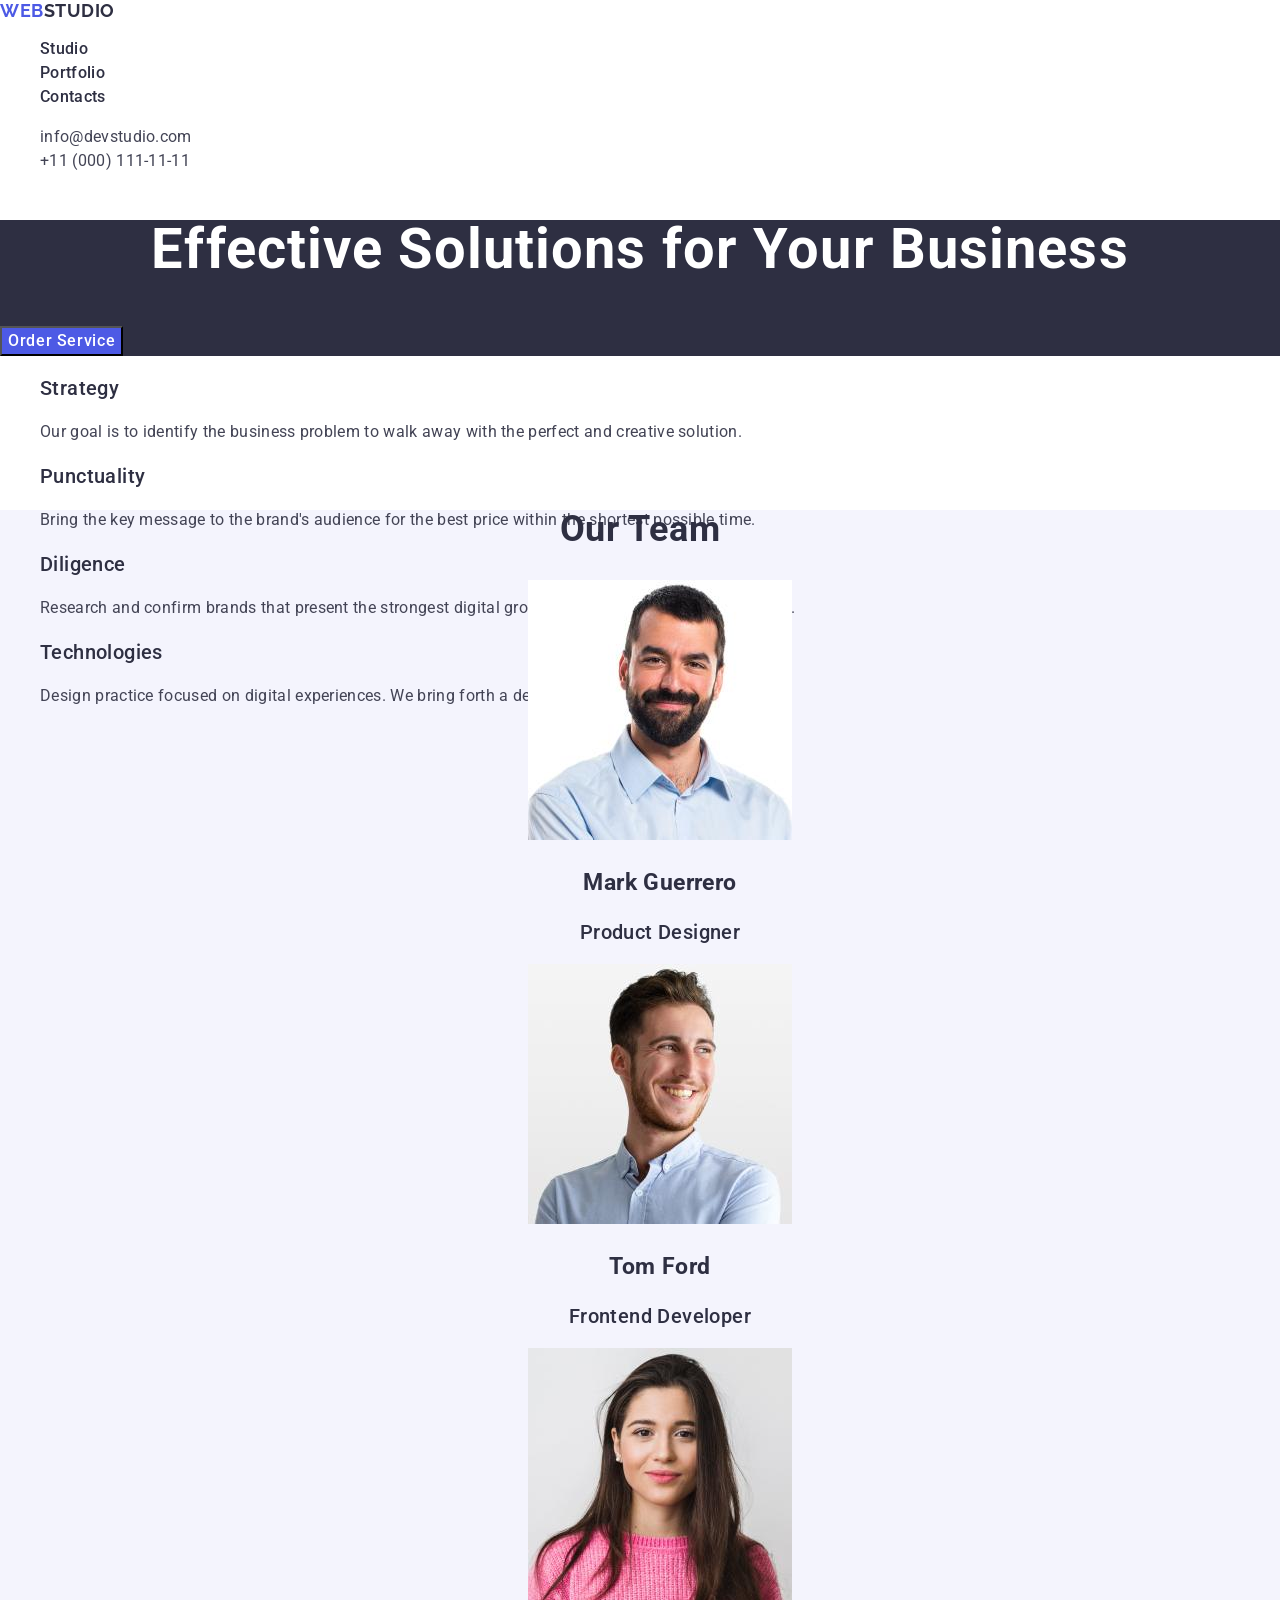
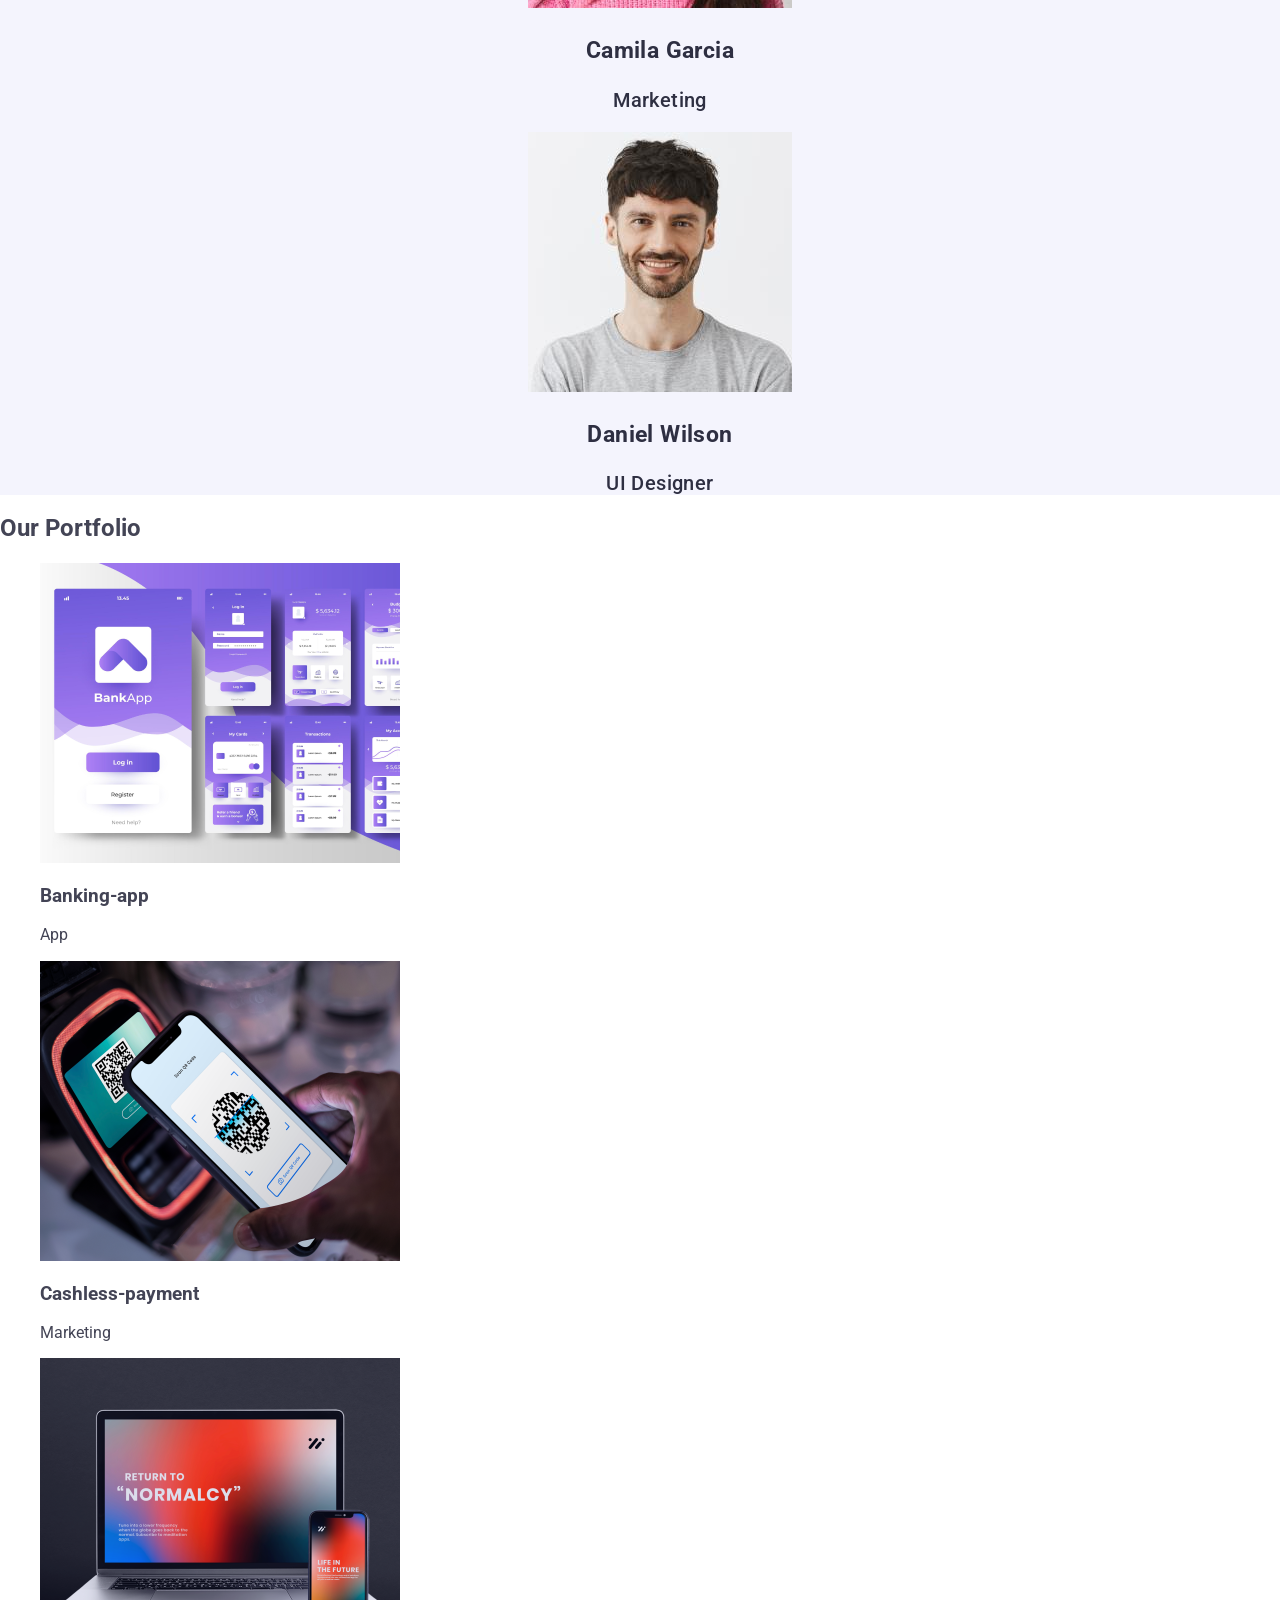
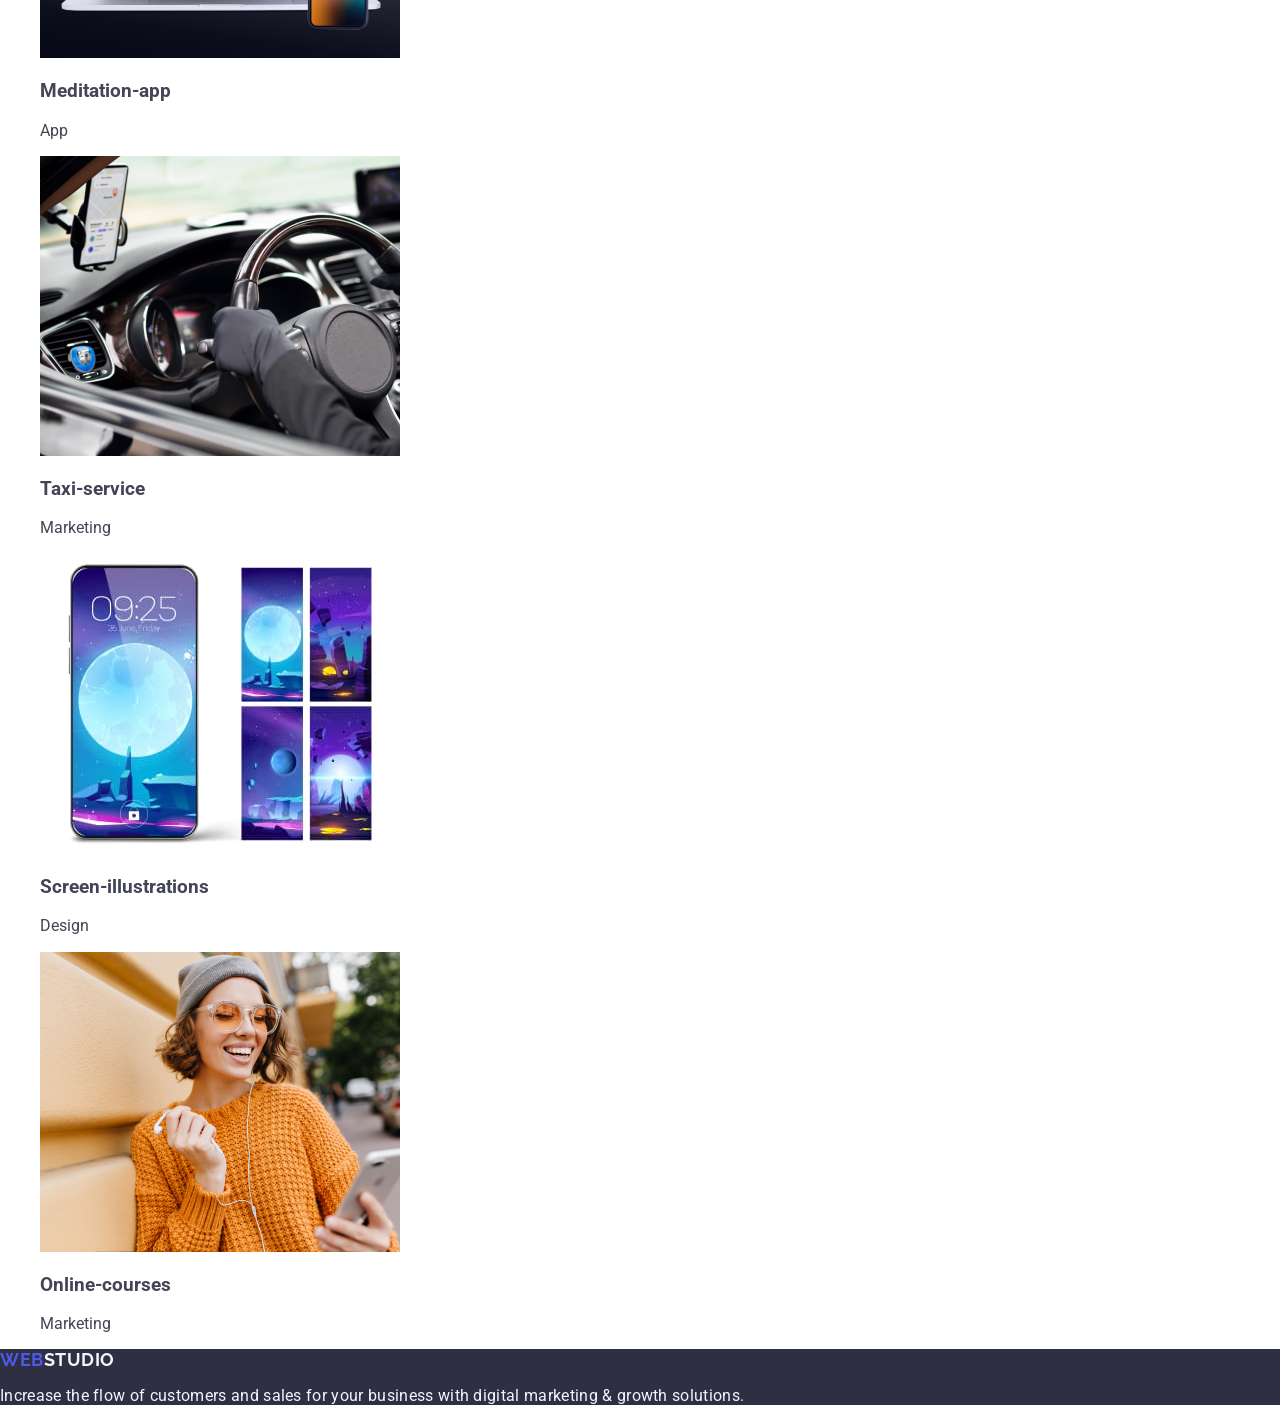
==== commit ef32daf0: "new" ====
--- a/index.html
+++ b/index.html
@@ -33,8 +33,8 @@
           <li class="menu-link"><a class="menu-link">Contacts</a></li>
         </ul>
       </nav>
-      <address>
-        <ul class="header-contacts">
+      <address class="header-contacts">
+        <ul>
           <li>
             <a class="header-contacts" href="mailto:info@devstudio.com"
               >info@devstudio.com</a
@@ -54,32 +54,32 @@
         <h1 class="hero-title">Effective Solutions for Your Business</h1>
         <button class="hero-button" type="button">Order Service</button>
       </section>
-      <section>
+      <section class="section-two">
         <ul>
           <li>
-            <h3>Strategy</h3>
-            <p>
+            <h3 class="section-two-strategy">Strategy</h3>
+            <p class="text-strategy">
               Our goal is to identify the business problem to walk away with the
               perfect and creative solution.
             </p>
           </li>
           <li>
-            <h3>Punctuality</h3>
-            <p>
+            <h3 class="punctuality">Punctuality</h3>
+            <p class="text-Punctuality">
               Bring the key message to the brand's audience for the best price
               within the shortest possible time.
             </p>
           </li>
           <li>
-            <h3>Diligence</h3>
-            <p>
+            <h3 class="diligence">Diligence</h3>
+            <p class="text-diligence">
               Research and confirm brands that present the strongest digital
               growth opportunities and minimize risk.
             </p>
           </li>
           <li>
-            <h3>Technologies</h3>
-            <p>
+            <h3 class="technologies">Technologies</h3>
+            <p class="text-echnologies">
               Design practice focused on digital experiences. We bring forth a
               deep passion for problem-solving.
             </p>
@@ -87,8 +87,8 @@
         </ul>
       </section>
       <section class="our-team">
-        <h2>Our Team</h2>
-        <ul>
+        <h2 class="our-team">Our Team</h2>
+        <ul class="our-team-info">
           <li>
             <img
               src="./images/mark-guerrero.jpg"
--- a/css/styles.css
+++ b/css/styles.css
@@ -6,7 +6,7 @@
   text-decoration: none;
 }
 body {
-  font-family: "Roboto";
+  font-family: "Roboto", sans-serif;
   color: #434455;
   background-color: #ffff;
 }
@@ -23,6 +23,7 @@
   font-size: 18px;
   line-height: 1.17;
   letter-spacing: 0.03em;
+  text-transform: uppercase;
   color: #2e2f42;
 }
 .colortext {
@@ -83,6 +84,85 @@
   background: #404bbf;
 }
 /* #endregion hero */
+/* #region section2 */
+.section-two {
+  width: 1128px;
+  height: 104px;
+}
+.section-two-strategy {
+  font-family: "Roboto", sans-serif;
+  font-weight: 500;
+  font-size: 20px;
+  line-height: 24px;
+  line-height: 1.2;
+  letter-spacing: 0.02em;
+  color: #2e2f42;
+}
+.text-strategy {
+  font-family: "Roboto", sans-serif;
+  font-weight: 400;
+  font-size: 16px;
+  line-height: 24px;
+  line-height: 1.5;
+  letter-spacing: 0.02em;
+  color: #434455;
+}
+.punctuality {
+  font-family: "Roboto", sans-serif;
+  font-weight: 500;
+  font-size: 20px;
+  line-height: 24px;
+  line-height: 1.2;
+  letter-spacing: 0.02em;
+  color: #2e2f42;
+}
+.text-Punctuality {
+  font-family: "Roboto", sans-serif;
+  font-weight: 400;
+  font-size: 16px;
+  line-height: 24px;
+  line-height: 1.5;
+  letter-spacing: 0.02em;
+  color: #434455;
+}
+.diligence {
+  font-family: "Roboto", sans-serif;
+  font-weight: 500;
+  font-size: 20px;
+  line-height: 24px;
+  line-height: 1.2;
+  letter-spacing: 0.02em;
+  color: #2e2f42;
+}
+.text-diligence {
+  font-family: "Roboto", sans-serif;
+  font-weight: 400;
+  font-size: 16px;
+  line-height: 24px;
+  line-height: 1.5;
+  letter-spacing: 0.02em;
+  color: #434455;
+}
+.technologies {
+  font-family: "Roboto", sans-serif;
+  font-weight: 500;
+  font-size: 20px;
+  line-height: 24px;
+  line-height: 1.2;
+  letter-spacing: 0.02em;
+  color: #2e2f42;
+}
+.text-echnologies {
+  font-family: "Roboto", sans-serif;
+  font-weight: 400;
+  font-size: 16px;
+  line-height: 24px;
+  line-height: 1.5;
+  letter-spacing: 0.02em;
+  color: #434455;
+}
+/* #endregion section2 */
+/* #region section3 */
 .our-team {
   font-family: "Roboto", sans-serif;
   font-weight: 700;
@@ -92,7 +172,19 @@
   letter-spacing: 0.02em;
   text-align: center;
   color: #2e2f42;
-}
+  background: #f4f4fd;
+}
+.our-team-info {
+  font-family: "Roboto", sans-serif;
+  font-weight: 500;
+  font-size: 20px;
+  line-height: 24px;
+  line-height: 1.2;
+  letter-spacing: 0.02em;
+  text-align: center;
+  color: #2e2f42;
+}
+/* #endregion section3 */
 /* #region footer */
 .footer {
   background: #2e2f42;
